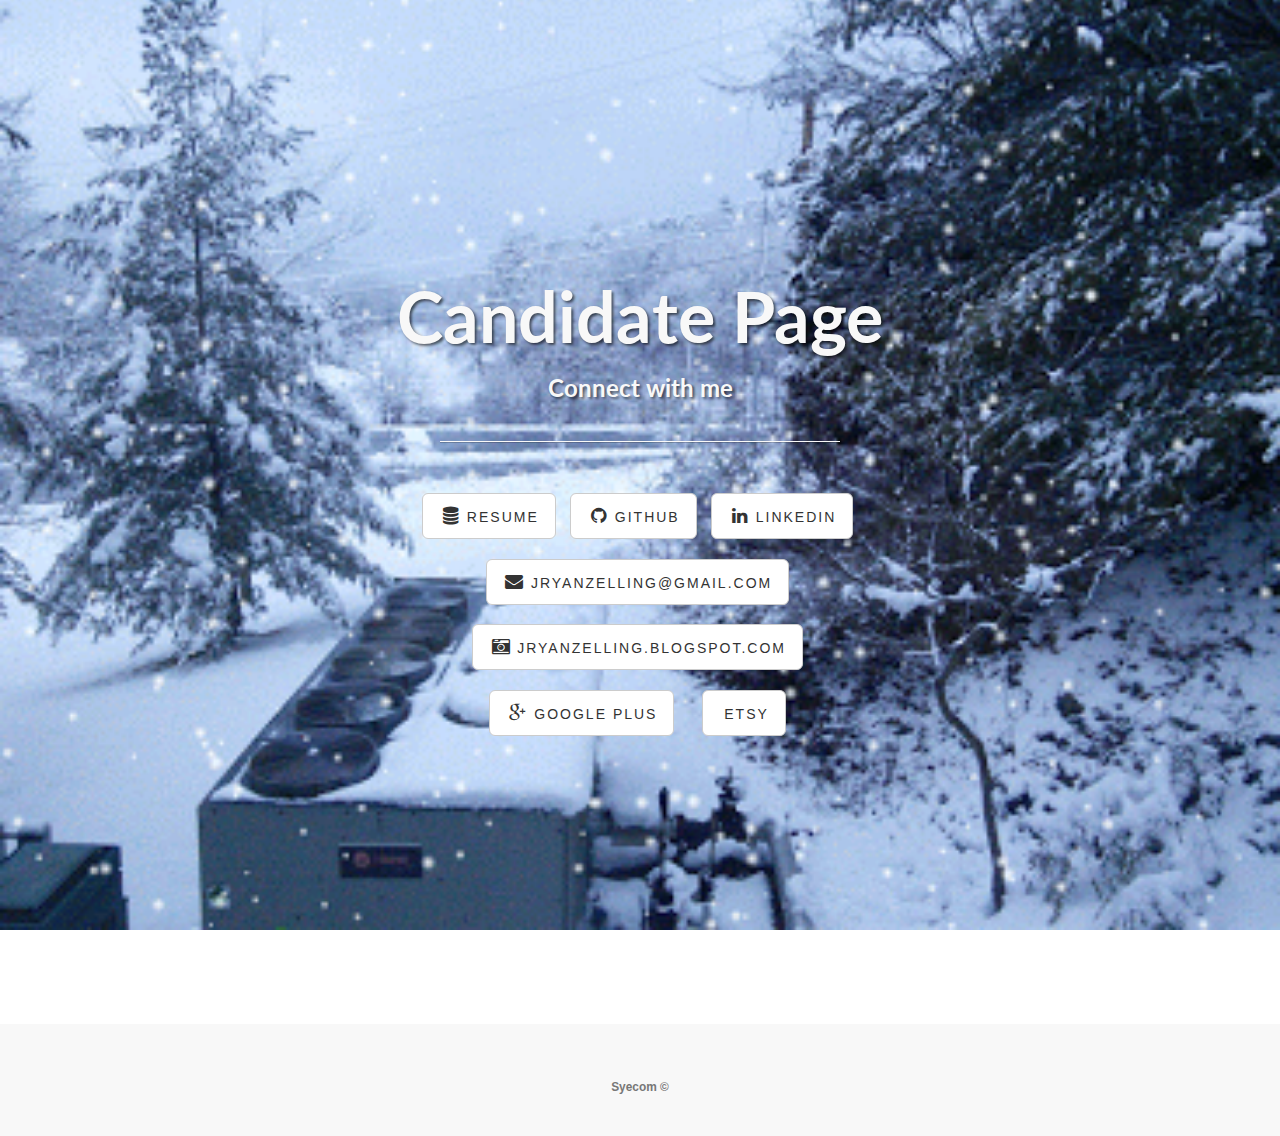
==== index.html @ 04e7e2c8 "Images and Resume" ====
<!DOCTYPE html>
<html lang="en" class="index">

<head>

  <meta charset="utf-8">
  <meta http-equiv="X-UA-Compatible" content="IE=edge">
  <meta name="viewport" content="width=device-width, initial-scale=1">
  <meta name="description" content="">
  <meta name="author" content="">

  <title>jrzelling</title>

  <!-- Bootstrap Core CSS -->
  <link href="css/bootstrap.min.css" rel="stylesheet">
  <!-- Custom CSS -->
  <link href="css/styles.css" rel="stylesheet">
  <!-- Custom Fonts -->
  <link href="font-awesome/css/font-awesome.min.css" rel="stylesheet" type="text/css">
  <link href="https://fonts.googleapis.com/css?family=Lato:300,400,700,300italic,400italic,700italic" rel="stylesheet" type="text/css">

  <!-- Hotjar Tracking Code for syecom.com -->
  <script>
    (function(h,o,t,j,a,r){
        h.hj=h.hj||function(){(h.hj.q=h.hj.q||[]).push(arguments)};
        h._hjSettings={hjid:390251,hjsv:5};
        a=o.getElementsByTagName('head')[0];
        r=o.createElement('script');r.async=1;
        r.src=t+h._hjSettings.hjid+j+h._hjSettings.hjsv;
        a.appendChild(r);
    })(window,document,'//static.hotjar.com/c/hotjar-','.js?sv=');
  </script>
	
</head>

<body>

	<!-- Header -->
    <a name="about"></a>
    <div class="intro-header">
        <div class="container">

            <div class="row">
                <div class="col-lg-12">
                    <div class="intro-message">
                        <h1>Candidate Page</h1>
                        <h3>Connect with me</h3>
                        <hr class="intro-divider">
                        <ul class="list-inline intro-social-buttons">
                            <li>
                                <a href="resume.html" class="btn btn-default btn-lg" target="_blank"><i class="fa fa-database fa-fw"></i> <span class="network-name">Resume</span></a>
                            </li>
                            <li>
                                <a href="https://github.com/jrzelling" class="btn btn-default btn-lg" target="_blank"><i class="fa fa-github fa-fw"></i> <span class="network-name">Github</span></a>
                            </li>
                            <li>
                                <a href="https://www.linkedin.com/in/johnryanzelling" class="btn btn-default btn-lg" target="_blank"><i class="fa fa-linkedin fa-fw"></i> <span class="network-name">Linkedin</span></a>
                            </li>
                        </ul>
                        <ul class="list-inline intro-social-buttons">
                            <li></li>
                            <li>
                                <a href="mailto:jryanzelling@gmail.com?Subject=Request%20for%20meeting" target="_top" class="btn btn-default btn-lg" target="_blank"><i class="fa fa-envelope fa-fw"></i> <span class="network-name">jryanzelling@gmail.com</span></a>
                            </li>
                            <li></li>
                        </ul>
                        <ul class="list-inline intro-social-buttons">
                            <li></li>
                            <li>
                                <a href="http://jryanzelling.blogspot.com/?view=mosaic" class="btn btn-default btn-lg" target="_blank"><i class="fa fa-camera-retro fa-fw"></i> <span class="network-name">jryanzelling.blogspot.com</span></a>
                            </li>
                            <li></li>
                        </ul>
                        <ul class="list-inline intro-social-buttons">
                            <li>
                                <a href="https://plus.google.com/u/0/+johnryanzelling" class="btn btn-default btn-lg" target="_blank"><i class="fa fa-google-plus fa-fw"></i> <span class="network-name">Google Plus</span></a>
                            </li>
                            <li></li>
                            <li>
                                <a href="https://www.etsy.com/shop/ArtesinalNatural?ref=hdr_shop_menu" class="btn btn-default btn-lg" target="_blank"><i class="fa fa-etsy"></i> <span class="network-name">Etsy</span></a>
                            </li>
                        </ul>
                    </div>
                </div>
            </div>

        </div>
        <!-- /.container -->

    </div>
    <!-- /.intro-header -->

	<!-- Footer -->
  <footer>
      <div class="container">
          <div class="row">
              <div class="col-lg-12">
                  <p class="copyright text-muted small">
                  Syecom &copy;
                  </p>
              </div>
          </div>
      </div>
  </footer>
  
  <!-- jQuery -->
  <script src="js/jquery.js"></script>

  <!-- Bootstrap Core JavaScript -->
  <script src="js/bootstrap.min.js"></script>
	
</body>

</html>
---- css/styles.css ----
@import url(http://fonts.googleapis.com/css?family=Advent+Pro:100);

.fa-star,.fa-star-half-o {
    color:#FC6
}

.price{
    color:#2196f3;
    position:relative;
    text-align:right
}

body,
html {
    width: 100%;
    height: 100%;
}

html.index {
  background:  url(../img/background/oakridgesnow.gif) no-repeat center center fixed;
  background-size: cover;
}

img.thumbnails {
    margin-right: 10px;
    margin-top: 10px;
    vertical-align: middle;
}

dd.thumbnails {
    vertical-align: middle;
}

body,
h1,
h2,
h3,
h4,
h5,
h6 {
    font-family: "Lato","Helvetica Neue",Helvetica,Arial,sans-serif;
    font-weight: 700;
}

.topnav {
    font-size: 14px; 
}

.lead {
    font-size: 18px;
    font-weight: 400;
}

.intro-header {
    padding-top: 50px; /* If you're making other pages, make sure there is 50px of padding to make sure the navbar doesn't overlap content! */
    padding-bottom: 50px;
    text-align: center;
    color: #f8f8f8;
    /*background: url(../img/intro-bg.jpg) no-repeat center center;*/
    background-size: cover;
}

.intro-message {
    position: relative;
    padding-top: 20%;
    padding-bottom: 20%;
}

.intro-message > h1 {
    margin: 0;
    text-shadow: 2px 2px 3px rgba(0,0,0,0.6);
    font-size: 5em;
}

.intro-divider {
    width: 400px;
    border-top: 1px solid #f8f8f8;
    border-bottom: 1px solid rgba(0,0,0,0.2);
}

.intro-message > h3 {
    text-shadow: 2px 2px 3px rgba(0,0,0,0.6);
}

@media(max-width:767px) {
    .intro-message {
        padding-bottom: 15%;
    }

    .intro-message > h1 {
        font-size: 3em;
    }

    ul.intro-social-buttons > li {
        display: block;
        margin-bottom: 20px;
        padding: 0;
    }

    ul.intro-social-buttons > li:last-child {
        margin-bottom: 0;
    }

    .intro-divider {
        width: 100%;
    }
}

.network-name {
    text-transform: uppercase;
    font-size: 14px;
    font-weight: 400;
    letter-spacing: 2px;
}

.content-section-a {
    padding: 50px 0;
    background-color: #f8f8f8;
}

.content-section-b {
    padding: 50px 0;
    border-top: 1px solid #e7e7e7;
    border-bottom: 1px solid #e7e7e7;
}

.section-heading {
    margin-bottom: 30px;
}

.section-heading-spacer {
    float: left;
    width: 200px;
    border-top: 3px solid #e7e7e7;
}

.banner {
    padding: 100px 0;
    color: #f8f8f8;
    background: url(../img/banner-bg.jpg) no-repeat center center;
    background-size: cover;
}

.banner h2 {
    margin: 0;
    text-shadow: 2px 2px 3px rgba(0,0,0,0.6);
    font-size: 3em;
}

.banner ul {
    margin-bottom: 0;
}

.banner-social-buttons {
    float: right;
    margin-top: 0;
}

@media(max-width:1199px) {
    ul.banner-social-buttons {
        float: left;
        margin-top: 15px;
    }
}

@media(max-width:767px) {
    .banner h2 {
        margin: 0;
        text-shadow: 2px 2px 3px rgba(0,0,0,0.6);
        font-size: 3em;
    }

    ul.banner-social-buttons > li {
        display: block;
        margin-bottom: 20px;
        padding: 0;
    }

    ul.banner-social-buttons > li:last-child {
        margin-bottom: 0;
    }
}

footer {
    padding: 50px 0;
    background-color: #f8f8f8;
}

p.copyright {
    margin: 15px 0 0;
    display: table;
    text-align: center;
    margin-left: auto;
    margin-right: auto;
}

body {
  background: none;
}

/*! normalize.css v3.0.3 | MIT License | github.com/necolas/normalize.css */
/**
 * 1. Set default font family to sans-serif.
 * 2. Prevent iOS and IE text size adjust after device orientation change,
 *    without disabling user zoom.
 */
html {
  font-family: sans-serif;
  /* 1 */
  -ms-text-size-adjust: 100%;
  /* 2 */
  -webkit-text-size-adjust: 100%;
  /* 2 */
}
/**
 * Remove default margin.
 */
body {
  margin: 0;
}
/* HTML5 display definitions
   ========================================================================== */
/**
 * Correct `block` display not defined for any HTML5 element in IE 8/9.
 * Correct `block` display not defined for `details` or `summary` in IE 10/11
 * and Firefox.
 * Correct `block` display not defined for `main` in IE 11.
 */
article,
aside,
details,
figcaption,
figure,
footer,
header,
hgroup,
main,
menu,
nav,
section,
summary {
  display: block;
}
/**
 * 1. Correct `inline-block` display not defined in IE 8/9.
 * 2. Normalize vertical alignment of `progress` in Chrome, Firefox, and Opera.
 */
audio,
canvas,
progress,
video {
  display: inline-block;
  /* 1 */
  vertical-align: baseline;
  /* 2 */
}
/**
 * Prevent modern browsers from displaying `audio` without controls.
 * Remove excess height in iOS 5 devices.
 */
audio:not([controls]) {
  display: none;
  height: 0;
}
/**
 * Address `[hidden]` styling not present in IE 8/9/10.
 * Hide the `template` element in IE 8/9/10/11, Safari, and Firefox < 22.
 */
[hidden],
template {
  display: none;
}
/* Links
   ========================================================================== */
/**
 * Remove the gray background color from active links in IE 10.
 */
a {
  background-color: transparent;
}
/**
 * Improve readability of focused elements when they are also in an
 * active/hover state.
 */
a:active,
a:hover {
  outline: 0;
}
/* Text-level semantics
   ========================================================================== */
/**
 * Address styling not present in IE 8/9/10/11, Safari, and Chrome.
 */
abbr[title] {
  border-bottom: 1px dotted;
}
/**
 * Address style set to `bolder` in Firefox 4+, Safari, and Chrome.
 */
b,
strong {
  font-weight: bold;
}
/**
 * Address styling not present in Safari and Chrome.
 */
dfn {
  font-style: italic;
}
/**
 * Address variable `h1` font-size and margin within `section` and `article`
 * contexts in Firefox 4+, Safari, and Chrome.
 */
h1 {
  font-size: 2em;
  margin: 0.67em 0;
}
/**
 * Address styling not present in IE 8/9.
 */
mark {
  background: #ff0;
  color: #000;
}
/**
 * Address inconsistent and variable font size in all browsers.
 */
small {
  font-size: 80%;
}
/**
 * Prevent `sub` and `sup` affecting `line-height` in all browsers.
 */
sub,
sup {
  font-size: 75%;
  line-height: 0;
  position: relative;
  vertical-align: baseline;
}
sup {
  top: -0.5em;
}
sub {
  bottom: -0.25em;
}
/* Embedded content
   ========================================================================== */
/**
 * Remove border when inside `a` element in IE 8/9/10.
 */
img {
  border: 0;
  vertical-align: middle;
}
/**
 * Correct overflow not hidden in IE 9/10/11.
 */
svg:not(:root) {
  overflow: hidden;
}
/* Grouping content
   ========================================================================== */
/**
 * Address margin not present in IE 8/9 and Safari.
 */
figure {
  margin: 1em 40px;
}
/**
 * Address differences between Firefox and other browsers.
 */
hr {
  box-sizing: content-box;
  height: 0;
}
/**
 * Contain overflow in all browsers.
 */
pre {
  overflow: auto;
}
/**
 * Address odd `em`-unit font size rendering in all browsers.
 */
code,
kbd,
pre,
samp {
  font-family: monospace, monospace;
  font-size: 1em;
}
/* Forms
   ========================================================================== */
/**
 * Known limitation: by default, Chrome and Safari on OS X allow very limited
 * styling of `select`, unless a `border` property is set.
 */
/**
 * 1. Correct color not being inherited.
 *    Known issue: affects color of disabled elements.
 * 2. Correct font properties not being inherited.
 * 3. Address margins set differently in Firefox 4+, Safari, and Chrome.
 */
button,
input,
optgroup,
select,
textarea {
  color: inherit;
  /* 1 */
  font: inherit;
  /* 2 */
  margin: 0;
  /* 3 */
}
/**
 * Address `overflow` set to `hidden` in IE 8/9/10/11.
 */
button {
  overflow: visible;
}
/**
 * Address inconsistent `text-transform` inheritance for `button` and `select`.
 * All other form control elements do not inherit `text-transform` values.
 * Correct `button` style inheritance in Firefox, IE 8/9/10/11, and Opera.
 * Correct `select` style inheritance in Firefox.
 */
button,
select {
  text-transform: none;
}
/**
 * 1. Avoid the WebKit bug in Android 4.0.* where (2) destroys native `audio`
 *    and `video` controls.
 * 2. Correct inability to style clickable `input` types in iOS.
 * 3. Improve usability and consistency of cursor style between image-type
 *    `input` and others.
 */
button,
html input[type="button"],
input[type="reset"],
input[type="submit"] {
  -webkit-appearance: button;
  /* 2 */
  cursor: pointer;
  /* 3 */
}
/**
 * Re-set default cursor for disabled elements.
 */
button[disabled],
html input[disabled] {
  cursor: default;
}
/**
 * Remove inner padding and border in Firefox 4+.
 */
button::-moz-focus-inner,
input::-moz-focus-inner {
  border: 0;
  padding: 0;
}
/**
 * Address Firefox 4+ setting `line-height` on `input` using `!important` in
 * the UA stylesheet.
 */
input {
  line-height: normal;
}
/**
 * It's recommended that you don't attempt to style these elements.
 * Firefox's implementation doesn't respect box-sizing, padding, or width.
 *
 * 1. Address box sizing set to `content-box` in IE 8/9/10.
 * 2. Remove excess padding in IE 8/9/10.
 */
input[type="checkbox"],
input[type="radio"] {
  box-sizing: border-box;
  /* 1 */
  padding: 0;
  /* 2 */
}
/**
 * Fix the cursor style for Chrome's increment/decrement buttons. For certain
 * `font-size` values of the `input`, it causes the cursor style of the
 * decrement button to change from `default` to `text`.
 */
input[type="number"]::-webkit-inner-spin-button,
input[type="number"]::-webkit-outer-spin-button {
  height: auto;
}
/**
 * 1. Address `appearance` set to `searchfield` in Safari and Chrome.
 * 2. Address `box-sizing` set to `border-box` in Safari and Chrome.
 */
input[type="search"] {
  -webkit-appearance: textfield;
  /* 1 */
  box-sizing: content-box;
  /* 2 */
}
/**
 * Remove inner padding and search cancel button in Safari and Chrome on OS X.
 * Safari (but not Chrome) clips the cancel button when the search input has
 * padding (and `textfield` appearance).
 */
input[type="search"]::-webkit-search-cancel-button,
input[type="search"]::-webkit-search-decoration {
  -webkit-appearance: none;
}
/**
 * Define consistent border, margin, and padding.
 */
fieldset {
  border: 1px solid #c0c0c0;
  margin: 0 2px;
  padding: 0.35em 0.625em 0.75em;
}
/**
 * 1. Correct `color` not being inherited in IE 8/9/10/11.
 * 2. Remove padding so people aren't caught out if they zero out fieldsets.
 */
legend {
  border: 0;
  /* 1 */
  padding: 0;
  /* 2 */
}
/**
 * Remove default vertical scrollbar in IE 8/9/10/11.
 */
textarea {
  overflow: auto;
}
/**
 * Don't inherit the `font-weight` (applied by a rule above).
 * NOTE: the default cannot safely be changed in Chrome and Safari on OS X.
 */
optgroup {
  font-weight: bold;
}
/* Tables
   ========================================================================== */
/**
 * Remove most spacing between table cells.
 */
table {
  border-collapse: collapse;
  border-spacing: 0;
}
td,
th {
  padding: 0;
}
* {
  box-sizing: border-box;
}
html {
  font-size: 100%;
  -webkit-font-smoothing: antialiased;
}
@media only screen and (max-width: 768px) {
  html {
    font-size: 80%;
  }
}
body {
  color: #333538;
  font-family: "proxima-nova", sans-serif;
}
body.sidebar-padded {
  padding-left: 240px;
}
@media only screen and (max-width: 768px) {
  body.sidebar-padded {
    padding-left: 220px;
  }
}
@media only screen and (max-width: 500px) {
  body.sidebar-padded {
    padding-left: 0;
  }
}
.homepage {
  position: relative;
  padding-top: 120px;
}
.background-chart {
  top: 0;
  left: 0;
  position: absolute;
  width: 100%;
  height: 380px;
  background-color: #E7E9ED;
  overflow: hidden;
}
.background-chart canvas {
  display: block;
  margin-top: 5px;
}
.content-overlay {
  position: relative;
  max-width: 800px;
  margin: 0 auto;
  box-shadow: 0 1px 2px rgba(0, 0, 0, 0.2);
  padding: 30px 60px;
  background-color: #FFFFFF;
}
@media only screen and (max-width: 768px) {
  .content-overlay {
    padding-left: 20px;
    padding-right: 20px;
  }
}
.documentation-header,
.documentation-body {
  max-width: 1200px;
  margin: 20px auto;
  padding: 30px 60px;
}
@media only screen and (max-width: 768px) {
  .documentation-header,
  .documentation-body {
    padding-left: 40px;
    padding-right: 40px;
  }
}
@media only screen and (max-width: 500px) {
  .documentation-header,
  .documentation-body {
    padding-left: 20px;
    padding-right: 20px;
  }
}
.documentation-header {
  padding-bottom: 0;
}
@media only screen and (max-width: 500px) {
  .documentation-header {
    text-align: center;
  }
}
.documentation-header .chart-logo,
.documentation-header .documentation-title-wrapper {
  float: left;
}
@media only screen and (max-width: 500px) {
  .documentation-header .chart-logo,
  .documentation-header .documentation-title-wrapper {
    float: none;
  }
}
.documentation-header .documentation-title-wrapper {
  margin: 1em 0;
  padding: 1em;
}
@media only screen and (max-width: 500px) {
  .documentation-header .documentation-title-wrapper {
    margin: 0;
  }
}
.documentation-header:before,
.documentation-header:after {
  content: " ";
  display: table;
}
.documentation-header:after {
  clear: both;
}
.documentation-body {
  padding-top: 0;
}
.documentation-body h1,
.documentation-body h2,
.documentation-body h3,
.documentation-body h4,
.documentation-body h5,
.documentation-body h6 {
  position: relative;
  font-family: "proxima-nova-soft", sans-serif;
}
.documentation-body h2 {
  margin-top: 2.5rem;
  clear: both;
}
.documentation-body h3 {
  margin-top: 2rem;
  clear: both;
}
.documentation-body .half {
  width: 50%;
  float: left;
  padding-bottom: 20px;
}
@media only screen and (max-width: 768px) {
  .documentation-body .half {
    width: auto;
    float: none;
  }
}
.documentation-body .half:nth-child(2):after {
  clear: both;
  content: '';
  display: table;
}
.sidebar {
  width: 240px;
  padding: 0.2rem 0;
  position: fixed;
  top: 0;
  left: 0;
  max-height: 100%;
  overflow-y: auto;
  -webkit-overflow-scrolling: touch;
  border-right: 1px solid #E7E9ED;
}
@media only screen and (max-width: 768px) {
  .sidebar {
    width: 220px;
  }
}
@media only screen and (max-width: 500px) {
  .sidebar {
    display: none;
  }
}
.sidebar .sidebar-section {
  padding: 0.4rem 0;
}
.sidebar .section-link {
  margin: 0;
  display: block;
  padding: 0.4rem 0.8rem;
  font-weight: bold;
}
.sidebar ul {
  padding: 0;
  margin: 0;
}
.sidebar ul li {
  list-style: none;
  display: block;
  margin: 0;
  padding: 0.4rem 0.8rem 0.4rem 1.2rem;
  font-size: 0.9rem;
}
.sidebar a {
  transition: color 120ms ease-out, border-color 120ms ease-out;
  color: #4b4e53;
  border-bottom-color: transparent;
}
.sidebar a:hover {
  border-bottom-color: #36A2EB;
  color: #36A2EB;
}
.hero-container {
  text-align: center;
}
.hero-title {
  font-family: "proxima-nova-soft", sans-serif;
  font-size: 3.75rem;
  font-weight: 600;
  margin: 0;
}
.hero-subtitle {
  font-family: "proxima-nova-soft", sans-serif;
  font-weight: 400;
  font-size: 1.25rem;
}
.subtitle {
  font-family: "proxima-nova-soft", sans-serif;
  font-weight: 600;
  font-size: 1.25rem;
}
.subtitle__small {
  font-size: 1rem;
}
.description {
  font-weight: 300;
  line-height: 1.5;
}
.description__small {
  font-size: 0.875rem;
}
.footer-note {
  font-family: "proxima-nova-soft", sans-serif;
  font-weight: 600;
}
a {
  color: #36A2EB;
  text-decoration: none;
  border-bottom: 1px solid #36A2EB;
}
.fragment-link {
  color: #333538;
  border-bottom: 0;
}
.fragment-link:before {
  content: '#';
  color: rgba(51, 53, 56, 0.1);
  transition: color 100ms ease-out;
  position: absolute;
  left: -1.25rem;
}
.fragment-link:hover:before {
  color: #333538;
}
.button {
  border: 0;
  text-align: center;
  display: inline-block;
  padding: 16px;
  margin: 0 8px;
  color: #FFFFFF;
  background-color: #E7E9ED;
  border-radius: 8px;
  font-family: "proxima-nova-soft", sans-serif;
  font-weight: 600;
  text-decoration: none;
  transition: box-shadow 200ms ease-out;
}
.button:hover {
  box-shadow: 0 1px 5px rgba(0, 0, 0, 0.4);
}
.button:active {
  box-shadow: 0 1px 3px rgba(0, 0, 0, 0.2) inset;
}
.button__red {
  background-color: #FF6384;
}
.button__blue {
  background-color: #36A2EB;
}
.pill {
  background-color: #4BC0C0;
  padding: 8px;
  font-size: 0.875rem;
  vertical-align: middle;
  display: inline-block;
  color: #FFFFFF;
  border-radius: 8px;
}
.pill__new {
  margin-right: 8px;
}
hr {
  display: block;
  max-width: 50%;
  margin: 40px auto;
  background-color: transparent;
  border: 0;
  border-bottom: 1px solid #E7E9ED;
}
.table-wrapper {
  margin: 40px 0;
  width: 100%;
  overflow-x: auto;
  -webkit-overflow-scrolling: touch;
  border: 1px solid #E7E9ED;
}
table {
  min-width: 100%;
  border-collapse: collapse;
}
table td,
table th {
  text-align: left;
  padding: 12px;
  border-bottom: 1px solid #E7E9ED;
  border-right: 1px solid rgba(231, 233, 237, 0.5);
}
table td:last-child,
table th:last-child {
  border-right: 0;
}
table th {
  background-color: rgba(231, 233, 237, 0.4);
}
table tr:nth-child(2n) td {
  background-color: rgba(231, 233, 237, 0.2);
}
table tr:last-child td,
table tr:last-child th {
  border-bottom: 0;
}
pre {
  margin: 2rem 0;
  max-width: 100%;
  overflow-x: auto;
  background-color: rgba(231, 233, 237, 0.4);
  padding: 12px 20px;
  border-radius: 8px;
}
ul li {
  margin-top: 0.6rem;
}
.chart-logo {
  margin: 1em 0;
}
.hero-button-wrapper {
  padding: 20px 0;
}
.hero-button-wrapper .button {
  width: 180px;
}
@media only screen and (max-width: 500px) {
  .hero-button-wrapper .button {
    width: 120px;
  }
}
.feature-text,
.feature-chart {
  float: left;
  width: 50%;
}
.feature-text__pull-right,
.feature-chart__pull-right {
  float: right;
}
@media only screen and (max-width: 768px) {
  .feature-text,
  .feature-chart {
    width: 100%;
    float: none;
    max-width: 600px;
    margin-left: auto;
    margin-right: auto;
  }
}
.feature-text {
  padding-top: 30px;
}
.feature-chart__left {
  padding-right: 20px;
}
.feature-chart__right {
  padding-left: 20px;
}
@media only screen and (max-width: 768px) {
  .feature-chart {
    padding: 0;
  }
}
@media only screen and (max-width: 768px) {
  .feature-chart canvas {
    max-width: 300px;
    margin: 0 auto;
    display: block;
  }
}
.feature-small-container {
  margin: 0 -10px;
}
.feature-small-container:before,
.feature-small-container:after {
  content: " ";
  display: table;
}
.feature-small-container:after {
  clear: both;
}
.feature-small {
  float: left;
  padding: 10px;
  width: 25%;
  text-align: center;
}
@media only screen and (max-width: 768px) {
  .feature-small {
    width: 50%;
  }
}
@media only screen and (max-width: 768px) {
  .feature-small:nth-child(3) {
    clear: left;
  }
}
.feature:before,
.feature:after {
  content: " ";
  display: table;
}
.feature:after {
  clear: both;
}
.link-container {
  padding: 5px 0 20px 0;
  text-align: center;
}
footer {
  padding: 40px 0;
  text-align: center;
}
::-moz-selection {
  color: #FFFFFF;
  background-color: #FF6384;
}
::selection {
  color: #FFFFFF;
  background-color: #FF6384;
}
@-webkit-keyframes fade-in {
  from {
    opacity: 0;
  }
  to {
    opacity: 1;
  }
}
@keyframes fade-in {
  from {
    opacity: 0;
  }
  to {
    opacity: 1;
  }
}
@-webkit-keyframes fade-in-up {
  from {
    opacity: 0;
    -webkit-transform: translateY(100px) rotate3d(0, 0, 1, 8deg);
    transform: translateY(100px) rotate3d(0, 0, 1, 8deg);
  }
  to {
    opacity: 1;
    -webkit-transform: none;
    transform: none;
  }
}
@keyframes fade-in-up {
  from {
    opacity: 0;
    -webkit-transform: translateY(100px) rotate3d(0, 0, 1, 8deg);
    transform: translateY(100px) rotate3d(0, 0, 1, 8deg);
  }
  to {
    opacity: 1;
    -webkit-transform: none;
    transform: none;
  }
}
.fade-in,
.fade-in-up {
  -webkit-animation-fill-mode: forwards;
  animation-fill-mode: forwards;
  -webkit-animation-duration: 1000ms;
  animation-duration: 1000ms;
  -webkit-animation-timing-function: ease-in-out;
  animation-timing-function: ease-in-out;
}
.cssanimations .fade-in,
.cssanimations .fade-in-up {
  opacity: 0;
}
.fade-in {
  -webkit-animation-name: fade-in;
  animation-name: fade-in;
}
.fade-in-up {
  -webkit-animation-name: fade-in-up;
  animation-name: fade-in-up;
  -webkit-transform-origin: right middle;
  transform-origin: right middle;
}
.animation-delay__1 {
  -webkit-animation-delay: 100ms;
  animation-delay: 100ms;
}
.animation-delay__2 {
  -webkit-animation-delay: 200ms;
  animation-delay: 200ms;
}
.animation-delay__3 {
  -webkit-animation-delay: 300ms;
  animation-delay: 300ms;
}
.animation-delay__4 {
  -webkit-animation-delay: 400ms;
  animation-delay: 400ms;
}
.animation-delay__5 {
  -webkit-animation-delay: 500ms;
  animation-delay: 500ms;
}
.animation-delay__6 {
  -webkit-animation-delay: 600ms;
  animation-delay: 600ms;
}
.animation-delay__7 {
  -webkit-animation-delay: 700ms;
  animation-delay: 700ms;
}
.animation-delay__8 {
  -webkit-animation-delay: 800ms;
  animation-delay: 800ms;
}
.animation-delay__9 {
  -webkit-animation-delay: 900ms;
  animation-delay: 900ms;
}
.animation-delay__10 {
  -webkit-animation-delay: 1000ms;
  animation-delay: 1000ms;
}
/* Comment */
.hljs-comment,
.hljs-quote {
  color: #adb4c1;
}
/* Red */
.hljs-variable,
.hljs-template-variable,
.hljs-tag,
.hljs-name,
.hljs-selector-id,
.hljs-selector-class,
.hljs-regexp,
.hljs-deletion {
  color: #FF6384;
}
/* Orange */
.hljs-number,
.hljs-built_in,
.hljs-builtin-name,
.hljs-literal,
.hljs-type,
.hljs-params,
.hljs-meta,
.hljs-link {
  color: #ff8e72;
}
/* Yellow */
.hljs-attribute {
  color: #bc8500;
}
/* Green */
.hljs-string,
.hljs-symbol,
.hljs-bullet,
.hljs-addition {
  color: #45b7cd;
}
/* Blue */
.hljs-title,
.hljs-section {
  color: #36A2EB;
}
/* Purple */
.hljs-keyword,
.hljs-selector-tag {
  color: #af7cad;
}
.hljs {
  display: block;
  overflow-x: auto;
  background: black;
  color: #eaeaea;
  padding: 0.5em;
}
.hljs-emphasis {
  font-style: italic;
}
.hljs-strong {
  font-weight: bold;
}
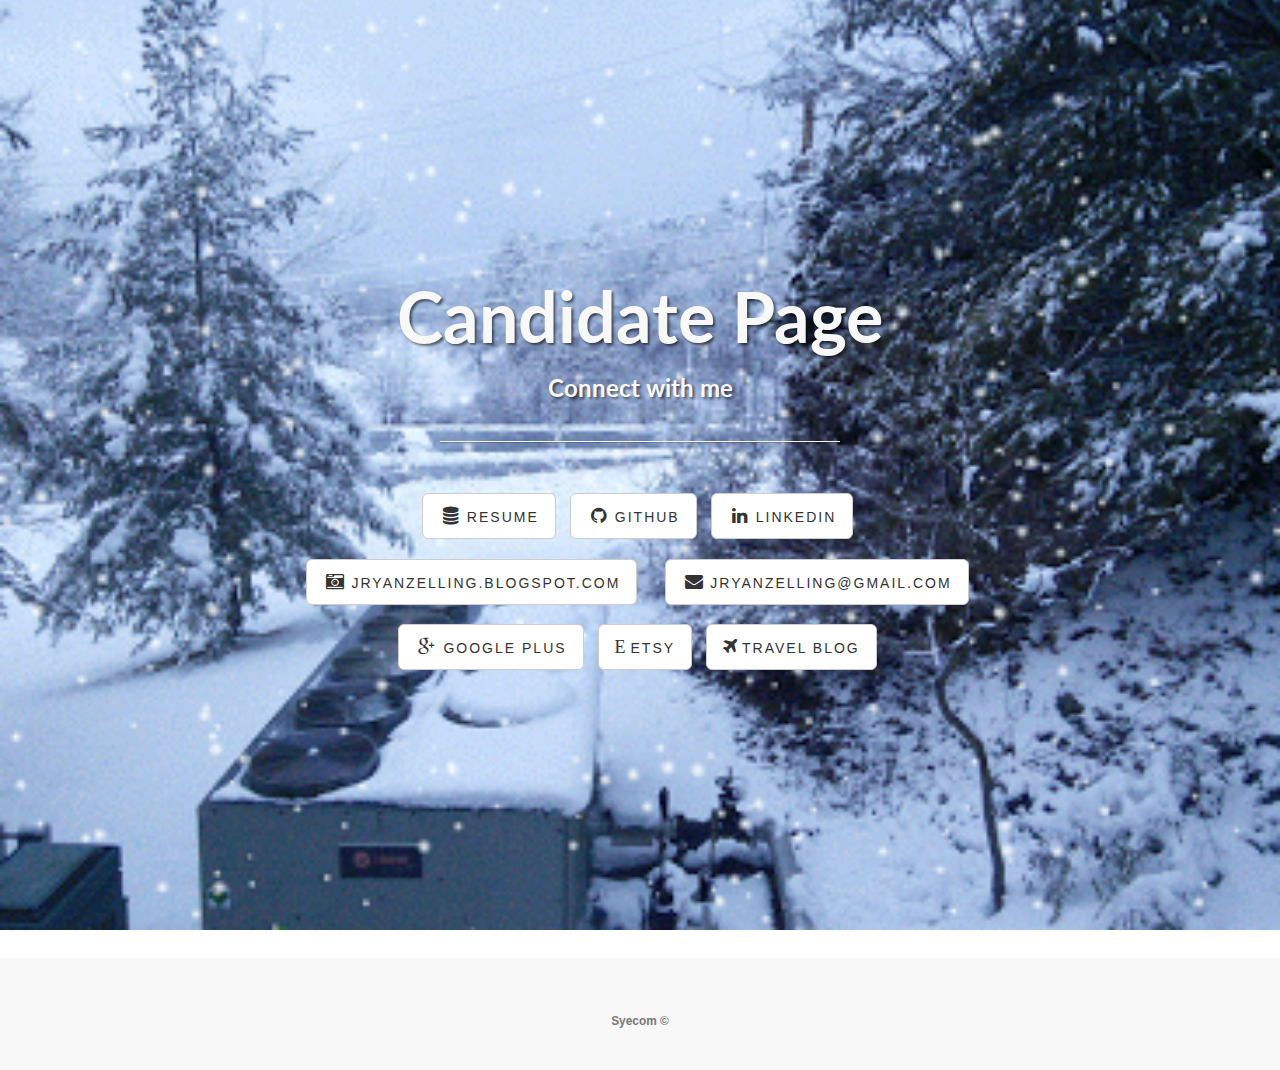
==== commit c38767c0: "Images and Resume" ====
--- a/index.html
+++ b/index.html
@@ -58,26 +58,22 @@
                             </li>
                         </ul>
                         <ul class="list-inline intro-social-buttons">
-                            <li></li>
-                            <li>
-                                <a href="mailto:jryanzelling@gmail.com?Subject=Request%20for%20meeting" target="_top" class="btn btn-default btn-lg" target="_blank"><i class="fa fa-envelope fa-fw"></i> <span class="network-name">jryanzelling@gmail.com</span></a>
-                            </li>
-                            <li></li>
-                        </ul>
-                        <ul class="list-inline intro-social-buttons">
-                            <li></li>
                             <li>
                                 <a href="http://jryanzelling.blogspot.com/?view=mosaic" class="btn btn-default btn-lg" target="_blank"><i class="fa fa-camera-retro fa-fw"></i> <span class="network-name">jryanzelling.blogspot.com</span></a>
                             </li>
-                            <li></li>
+                            <li>
+                            </li>
+                            <li><a href="mailto:jryanzelling@gmail.com?Subject=Request%20for%20meeting" target="_top" class="btn btn-default btn-lg"><i class="fa fa-envelope fa-fw"></i> <span class="network-name">jryanzelling@gmail.com</span></a></li>
                         </ul>
                         <ul class="list-inline intro-social-buttons">
                             <li>
                                 <a href="https://plus.google.com/u/0/+johnryanzelling" class="btn btn-default btn-lg" target="_blank"><i class="fa fa-google-plus fa-fw"></i> <span class="network-name">Google Plus</span></a>
                             </li>
-                            <li></li>
                             <li>
                                 <a href="https://www.etsy.com/shop/ArtesinalNatural?ref=hdr_shop_menu" class="btn btn-default btn-lg" target="_blank"><i class="fa fa-etsy"></i> <span class="network-name">Etsy</span></a>
+                            </li>
+                            <li>
+                                <a href="http://backpackhealing.blogspot.com/" class="btn btn-default btn-lg" target="_blank"><i class="fa fa-plane"></i> <span class="network-name">Travel Blog</span></a>
                             </li>
                         </ul>
                     </div>
--- a/css/styles.css
+++ b/css/styles.css
@@ -1,4 +1,9 @@
 @import url(http://fonts.googleapis.com/css?family=Advent+Pro:100);
+
+.fa-etsy:before {
+    content: "\0045 ";
+    font-family: georgia, serif;
+}
 
 .fa-star,.fa-star-half-o {
     color:#FC6
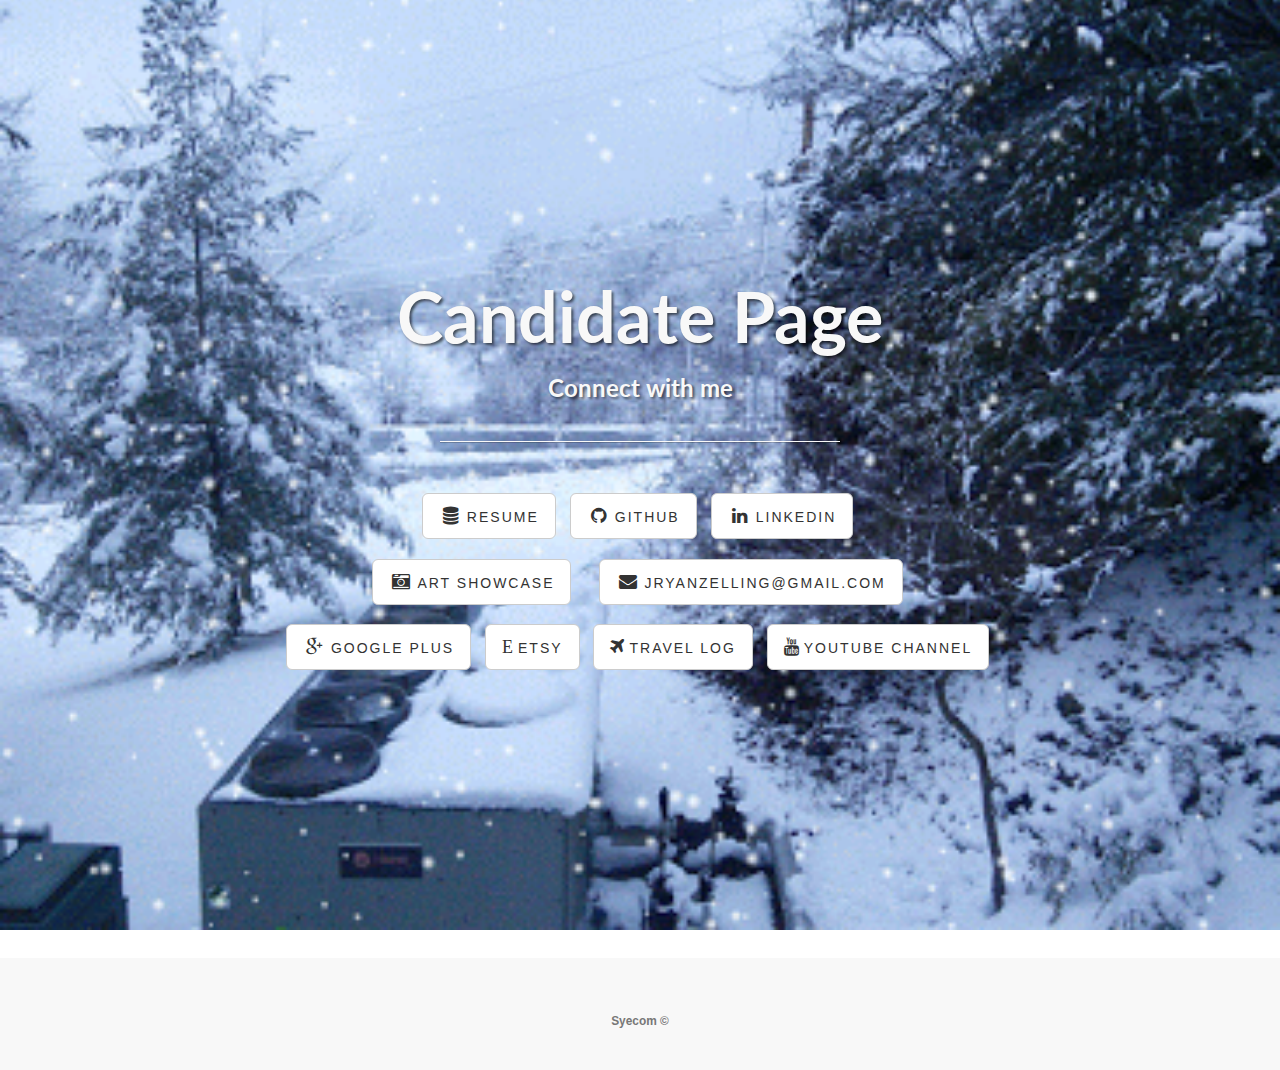
==== commit 5d75abb7: "Images and Resume" ====
--- a/index.html
+++ b/index.html
@@ -59,7 +59,7 @@
                         </ul>
                         <ul class="list-inline intro-social-buttons">
                             <li>
-                                <a href="http://jryanzelling.blogspot.com/?view=mosaic" class="btn btn-default btn-lg" target="_blank"><i class="fa fa-camera-retro fa-fw"></i> <span class="network-name">jryanzelling.blogspot.com</span></a>
+                                <a href="http://jryanzelling.blogspot.com/?view=mosaic" class="btn btn-default btn-lg" target="_blank"><i class="fa fa-camera-retro fa-fw"></i> <span class="network-name">Art Showcase</span></a>
                             </li>
                             <li>
                             </li>
@@ -73,7 +73,10 @@
                                 <a href="https://www.etsy.com/shop/ArtesinalNatural?ref=hdr_shop_menu" class="btn btn-default btn-lg" target="_blank"><i class="fa fa-etsy"></i> <span class="network-name">Etsy</span></a>
                             </li>
                             <li>
-                                <a href="http://backpackhealing.blogspot.com/" class="btn btn-default btn-lg" target="_blank"><i class="fa fa-plane"></i> <span class="network-name">Travel Blog</span></a>
+                                <a href="http://backpackhealing.blogspot.com/" class="btn btn-default btn-lg" target="_blank"><i class="fa fa-plane"></i> <span class="network-name">Travel Log</span></a>
+                            </li>
+                            <li>
+                                <a href="https://www.youtube.com/user/jrzelling" class="btn btn-default btn-lg" target="_blank"><i class="fa fa-youtube"></i> <span class="network-name">Youtube Channel</span></a>
                             </li>
                         </ul>
                     </div>
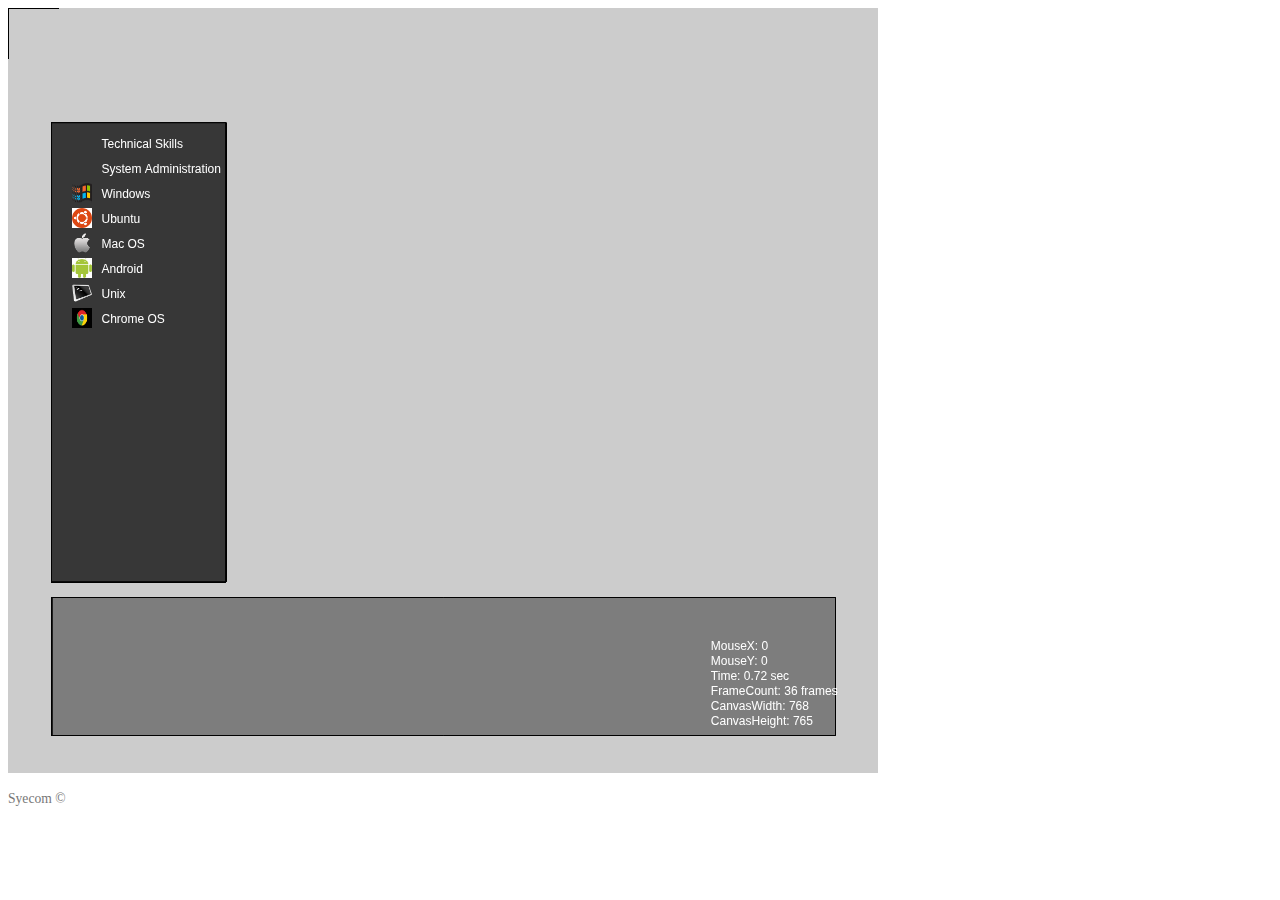
==== commit 2e361fef: "hacked" ====
--- a/index.html
+++ b/index.html
@@ -1,113 +1,154 @@
 <!DOCTYPE html>
 <html lang="en" class="index">
+<title>syecom</title>
 
-<head>
+<!-- Hotjar Tracking Code for syecom.com -->
+<script>
+(function(h,o,t,j,a,r){
+h.hj=h.hj||function(){(h.hj.q=h.hj.q||[]).push(arguments)};
+h._hjSettings={hjid:390251,hjsv:5};
+a=o.getElementsByTagName('head')[0];
+r=o.createElement('script');r.async=1;
+r.src=t+h._hjSettings.hjid+j+h._hjSettings.hjsv;
+a.appendChild(r);
+})(window,document,'//static.hotjar.com/c/hotjar-','.js?sv=');
+</script>
 
-  <meta charset="utf-8">
-  <meta http-equiv="X-UA-Compatible" content="IE=edge">
-  <meta name="viewport" content="width=device-width, initial-scale=1">
-  <meta name="description" content="">
-  <meta name="author" content="">
+<style>
+.text-muted { color: #777; }
+.small { font-size: 85%; }
+</style>
 
-  <title>jrzelling</title>
+<script type="text/processing" data-processing-target="processing-canvas">
 
-  <!-- Bootstrap Core CSS -->
-  <link href="css/bootstrap.min.css" rel="stylesheet">
-  <!-- Custom CSS -->
-  <link href="css/styles.css" rel="stylesheet">
-  <!-- Custom Fonts -->
-  <link href="font-awesome/css/font-awesome.min.css" rel="stylesheet" type="text/css">
-  <link href="https://fonts.googleapis.com/css?family=Lato:300,400,700,300italic,400italic,700italic" rel="stylesheet" type="text/css">
+PImage a;
+PImage b;
+PImage c;
+PImage d;
+PImage e;
+PImage f;
 
-  <!-- Hotjar Tracking Code for syecom.com -->
-  <script>
-    (function(h,o,t,j,a,r){
-        h.hj=h.hj||function(){(h.hj.q=h.hj.q||[]).push(arguments)};
-        h._hjSettings={hjid:390251,hjsv:5};
-        a=o.getElementsByTagName('head')[0];
-        r=o.createElement('script');r.async=1;
-        r.src=t+h._hjSettings.hjid+j+h._hjSettings.hjsv;
-        a.appendChild(r);
-    })(window,document,'//static.hotjar.com/c/hotjar-','.js?sv=');
-  </script>
-	
-</head>
+void setup() {
+/* @pjs preload="Windows_logo-sm.png, Ubuntu_logo-sm.png, Mac_logo-sm.png, Android_logo-sm.png, Unix_logo-sm.png, Chrome_logo-sm.png"; */
 
-<body>
+//scale canvas to percentage of screen size
+sclx = 0.68;
+scly = 0.85;
+size(screen.width*sclx, screen.height*scly);
+imageMode(CORNER);
+rectMode(CORNER);
+noCursor();
 
-	<!-- Header -->
-    <a name="about"></a>
-    <div class="intro-header">
-        <div class="container">
+a = loadImage("Windows_logo-sm.png");
+b = loadImage("Ubuntu_logo-sm.png");
+c = loadImage("Mac_logo-sm.png");
+d = loadImage("Android_logo-sm.png");
+e = loadImage("Unix_logo-sm.png");
+f = loadImage("Chrome_logo-sm.png");
 
-            <div class="row">
-                <div class="col-lg-12">
-                    <div class="intro-message">
-                        <h1>Candidate Page</h1>
-                        <h3>Connect with me</h3>
-                        <hr class="intro-divider">
-                        <ul class="list-inline intro-social-buttons">
-                            <li>
-                                <a href="resume.html" class="btn btn-default btn-lg" target="_blank"><i class="fa fa-database fa-fw"></i> <span class="network-name">Resume</span></a>
-                            </li>
-                            <li>
-                                <a href="https://github.com/jrzelling" class="btn btn-default btn-lg" target="_blank"><i class="fa fa-github fa-fw"></i> <span class="network-name">Github</span></a>
-                            </li>
-                            <li>
-                                <a href="https://www.linkedin.com/in/johnryanzelling" class="btn btn-default btn-lg" target="_blank"><i class="fa fa-linkedin fa-fw"></i> <span class="network-name">Linkedin</span></a>
-                            </li>
-                        </ul>
-                        <ul class="list-inline intro-social-buttons">
-                            <li>
-                                <a href="http://jryanzelling.blogspot.com/?view=mosaic" class="btn btn-default btn-lg" target="_blank"><i class="fa fa-camera-retro fa-fw"></i> <span class="network-name">Art Showcase</span></a>
-                            </li>
-                            <li>
-                            </li>
-                            <li><a href="mailto:jryanzelling@gmail.com?Subject=Request%20for%20meeting" target="_top" class="btn btn-default btn-lg"><i class="fa fa-envelope fa-fw"></i> <span class="network-name">jryanzelling@gmail.com</span></a></li>
-                        </ul>
-                        <ul class="list-inline intro-social-buttons">
-                            <li>
-                                <a href="https://plus.google.com/u/0/+johnryanzelling" class="btn btn-default btn-lg" target="_blank"><i class="fa fa-google-plus fa-fw"></i> <span class="network-name">Google Plus</span></a>
-                            </li>
-                            <li>
-                                <a href="https://www.etsy.com/shop/ArtesinalNatural?ref=hdr_shop_menu" class="btn btn-default btn-lg" target="_blank"><i class="fa fa-etsy"></i> <span class="network-name">Etsy</span></a>
-                            </li>
-                            <li>
-                                <a href="http://backpackhealing.blogspot.com/" class="btn btn-default btn-lg" target="_blank"><i class="fa fa-plane"></i> <span class="network-name">Travel Log</span></a>
-                            </li>
-                            <li>
-                                <a href="https://www.youtube.com/user/jrzelling" class="btn btn-default btn-lg" target="_blank"><i class="fa fa-youtube"></i> <span class="network-name">Youtube Channel</span></a>
-                            </li>
-                        </ul>
-                    </div>
-                </div>
-            </div>
+}
 
-        </div>
-        <!-- /.container -->
+void draw() {
 
-    </div>
-    <!-- /.intro-header -->
+frameRate(60);
+float m = millis();
+lrx = screen.width*sclx;
+lry = screen.height*scly;
 
-	<!-- Footer -->
-  <footer>
-      <div class="container">
-          <div class="row">
-              <div class="col-lg-12">
-                  <p class="copyright text-muted small">
-                  Syecom &copy;
-                  </p>
-              </div>
-          </div>
-      </div>
-  </footer>
-  
-  <!-- jQuery -->
-  <script src="js/jquery.js"></script>
+//background(100);
+stroke(0);
 
-  <!-- Bootstrap Core JavaScript -->
-  <script src="js/bootstrap.min.js"></script>
-	
-</body>
+//left box
+ULx = 0.05*lrx;
+ULy = 0.15*lry;
+LRx = ULx + 0.20*lrx;
+LRy = ULy + 0.60*lry;
+fill(55);
+beginShape();
+vertex(ULx, ULy);
+vertex(LRx, ULy);
+vertex(LRx, LRy);
+vertex(ULx, LRy);
+vertex(ULx, ULy);
+endShape();
 
-</html>
+//tech skills
+fill(255);
+
+TULx = ULx + 50;
+TULy = ULy + 25;
+
+text("Technical Skills", TULx, TULy);
+text("System Administration", TULx, TULy + 25);
+
+text("Windows", TULx, TULy + 50);
+image(a, TULx - 30, TULy + 35, 20, 20);
+
+text("Ubuntu", TULx, TULy + 75);
+image(b, TULx - 30, TULy + 60, 20, 20);
+
+text("Mac OS", TULx, TULy + 100);
+image(c, TULx - 30, TULy + 85, 20, 20);
+
+text("Android", TULx, TULy + 125);
+image(d, TULx - 30, TULy + 110, 20, 20);
+
+text("Unix", TULx, TULy + 150);
+image(e, TULx - 30, TULy + 135, 20, 20);
+
+text("Chrome OS", TULx, TULy + 175);
+image(f, TULx - 30, TULy + 160, 20, 20);
+
+
+//footer
+lrxf = 0+0.05*lrx+0.90*lrx;
+lryf = 0+0.77*lry+0.18*lry;
+fill(125);
+rect(0+0.05*lrx, 0+0.77*lry, 0.90*lrx, 0.18*lry);
+fill(255);
+text("MouseX: "+mouseX, lrxf-0.15*lrxf, lryf-85);
+text("MouseY: "+mouseY, lrxf-0.15*lrxf, lryf-70);
+text("Time: "+m/1000+" sec", lrxf-0.15*lrxf, lryf-55);
+text("FrameCount: "+frameCount+" frames", lrxf-0.15*lrxf, lryf-40);
+text("CanvasWidth: "+screen.width*.6, lrxf-0.15*lrxf, lryf-25);
+text("CanvasHeight: "+screen.height*.85, lrxf-0.15*lrxf, lryf-10);
+
+//cursor
+strokeWeight(1);
+line(mouseX-50, mouseY, mouseX+50, mouseY);
+line(mouseX, mouseY-50, mouseX, mouseY+50);
+
+}
+
+</script>
+
+<!--
+<script>
+document.write('<div class="container">');
+document.write('<h1>Technical Skills</h1>');
+document.write('<dl class="lead">');
+
+document.write('<dd class="chip teal lighten-1">System Administration</dd>');
+document.write('<dd class="chip"><img src="img/Windows_logo-sm.png">Windows</dd>');
+document.write('<dd class="chip"><img src="img/Ubuntu_logo-sm.png">Ubuntu</dd>');
+document.write('<dd class="chip"><img src="img/Mac_logo-sm.png">Mac OS</dd>');
+document.write('<dd class="chip"><img src="img/Android_logo-sm.png">Android</dd>');
+document.write('<dd class="chip"><img src="img/Unix_logo-sm.png">Unix</dd>');
+document.write('<dd class="chip"><img src="img/Chrome_logo-sm.png">Chrome OS</dd>');
+</script>
+-->
+<canvas id="processing-canvas"></canvas>
+
+<!-- Footer -->
+<script>
+document.write('<footer>');
+document.write('<p class="copyright text-muted small">');
+document.write('Syecom &copy;');
+document.write('</p>');
+document.write('</footer>');
+</script>
+
+<script src="js/processing.min.js"></script>
+
+
+<!--Access to Medical Records, Back Safety, Basic Orientation, Behavioral Based Safety, Bloodborne Pathogens, Communication, Control of Hazardous Energy, Core Compliance 2012, Core Compliance 2016, DOT HazMat General Familiarization, Drug and Alcohol, Electrical Safety, Emergency Response, Excavation and Trenching Safety, Fall Protection, Fire Safety, First Aid, Global Harmonized Sys & Hazard Communication, H2S Clear 4-Hour End User, Hand Safety, Hazard Communication (HAZCOM), Hazard Identification, HazWoper Operations, Hearing Conservation, Housekeeping, Hydrogen Sulfide (H2S), Incident Investigation, Incident Reporting, Introduction To Safety, Job Safety Analysis Training, Marine Trash and Debris, Motor Vehicle Safety, Occupational Health Hazards, Office Safety, Offshore Safety, OSHA Record Keeping, Permit Required Confined Space, Personal Protective Equipment, Powered Industrial Truck (Forklift), Process Safety Management (PSM), Respiratory Protection, Rigging Safety, Scaffolding Safety, SEMS II Training- Offshore Oilfield Employees, Short Service Employees, Stop Work Authority, Terrorist Response Program (TRAP), Walking Working Surfaces & Elevated Work, Welding, Cutting, and Brazing, Work Permits, Workplace Violence, SafeGulf Orientation, SafeLand Orientation, Software Quality Assurance; Web Technology; Java Programmer; AutoCAD Civil 3D; Autodesk Revit Programmer, FANUC Robot Programmer.-->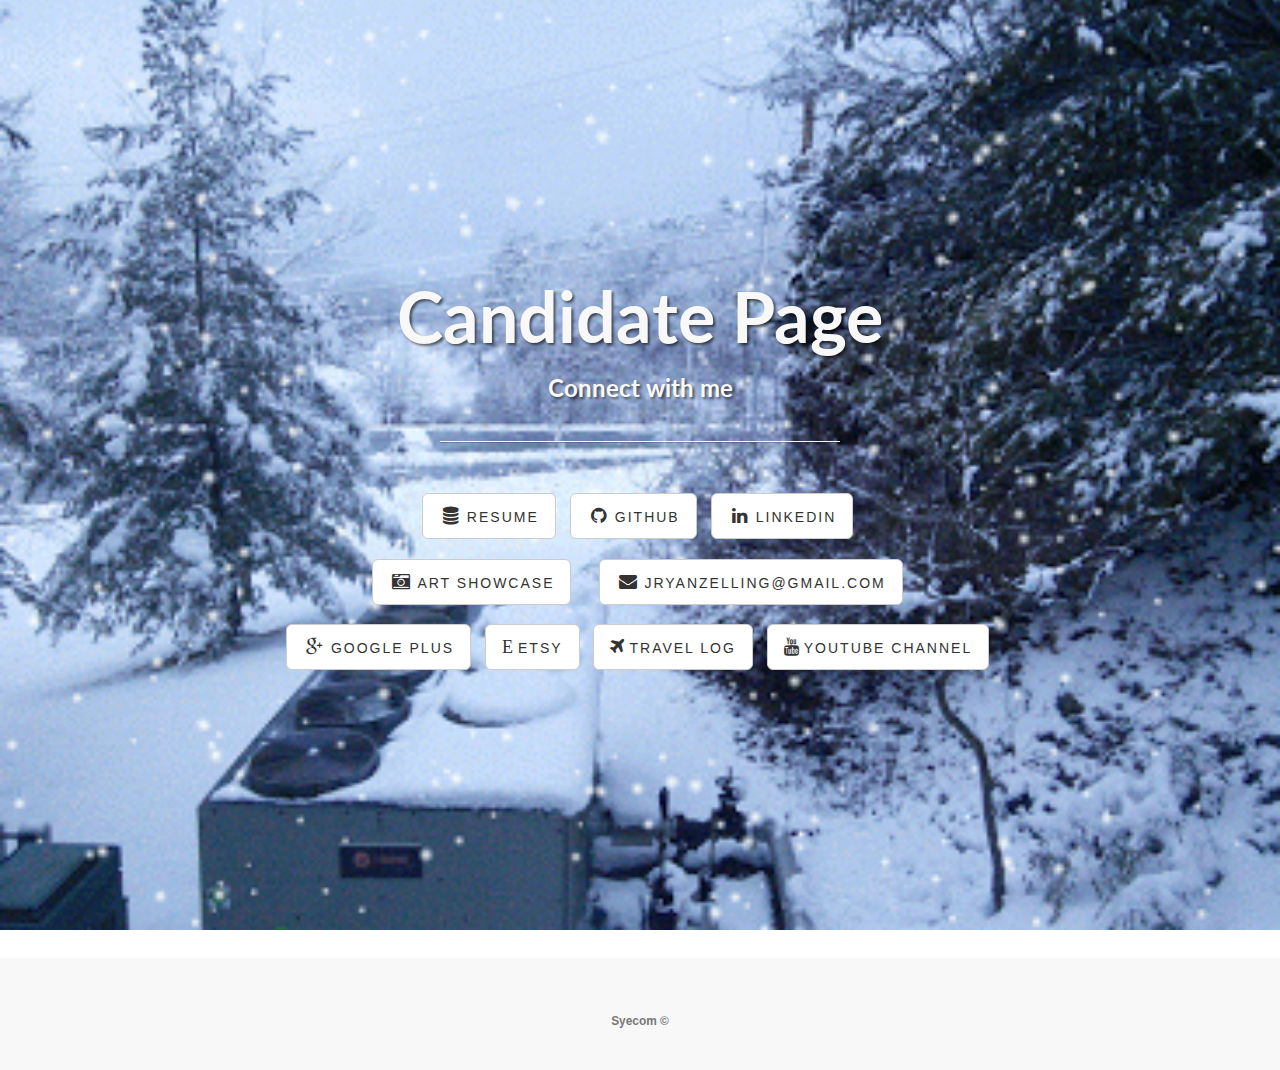
==== commit c7b8df18: "rehack" ====
--- a/index.html
+++ b/index.html
@@ -1,154 +1,113 @@
 <!DOCTYPE html>
 <html lang="en" class="index">
-<title>syecom</title>
 
-<!-- Hotjar Tracking Code for syecom.com -->
-<script>
-(function(h,o,t,j,a,r){
-h.hj=h.hj||function(){(h.hj.q=h.hj.q||[]).push(arguments)};
-h._hjSettings={hjid:390251,hjsv:5};
-a=o.getElementsByTagName('head')[0];
-r=o.createElement('script');r.async=1;
-r.src=t+h._hjSettings.hjid+j+h._hjSettings.hjsv;
-a.appendChild(r);
-})(window,document,'//static.hotjar.com/c/hotjar-','.js?sv=');
-</script>
+<head>
 
-<style>
-.text-muted { color: #777; }
-.small { font-size: 85%; }
-</style>
+  <meta charset="utf-8">
+  <meta http-equiv="X-UA-Compatible" content="IE=edge">
+  <meta name="viewport" content="width=device-width, initial-scale=1">
+  <meta name="description" content="">
+  <meta name="author" content="">
 
-<script type="text/processing" data-processing-target="processing-canvas">
+  <title>jrzelling</title>
 
-PImage a;
-PImage b;
-PImage c;
-PImage d;
-PImage e;
-PImage f;
+  <!-- Bootstrap Core CSS -->
+  <link href="css/bootstrap.min.css" rel="stylesheet">
+  <!-- Custom CSS -->
+  <link href="css/styles.css" rel="stylesheet">
+  <!-- Custom Fonts -->
+  <link href="font-awesome/css/font-awesome.min.css" rel="stylesheet" type="text/css">
+  <link href="https://fonts.googleapis.com/css?family=Lato:300,400,700,300italic,400italic,700italic" rel="stylesheet" type="text/css">
 
-void setup() {
-/* @pjs preload="Windows_logo-sm.png, Ubuntu_logo-sm.png, Mac_logo-sm.png, Android_logo-sm.png, Unix_logo-sm.png, Chrome_logo-sm.png"; */
+  <!-- Hotjar Tracking Code for syecom.com -->
+  <script>
+    (function(h,o,t,j,a,r){
+        h.hj=h.hj||function(){(h.hj.q=h.hj.q||[]).push(arguments)};
+        h._hjSettings={hjid:390251,hjsv:5};
+        a=o.getElementsByTagName('head')[0];
+        r=o.createElement('script');r.async=1;
+        r.src=t+h._hjSettings.hjid+j+h._hjSettings.hjsv;
+        a.appendChild(r);
+    })(window,document,'//static.hotjar.com/c/hotjar-','.js?sv=');
+  </script>
 
-//scale canvas to percentage of screen size
-sclx = 0.68;
-scly = 0.85;
-size(screen.width*sclx, screen.height*scly);
-imageMode(CORNER);
-rectMode(CORNER);
-noCursor();
+</head>
 
-a = loadImage("Windows_logo-sm.png");
-b = loadImage("Ubuntu_logo-sm.png");
-c = loadImage("Mac_logo-sm.png");
-d = loadImage("Android_logo-sm.png");
-e = loadImage("Unix_logo-sm.png");
-f = loadImage("Chrome_logo-sm.png");
+<body>
 
-}
+	<!-- Header -->
+    <a name="about"></a>
+    <div class="intro-header">
+        <div class="container">
 
-void draw() {
+            <div class="row">
+                <div class="col-lg-12">
+                    <div class="intro-message">
+                        <h1>Candidate Page</h1>
+                        <h3>Connect with me</h3>
+                        <hr class="intro-divider">
+                        <ul class="list-inline intro-social-buttons">
+                            <li>
+                                <a href="resume.html" class="btn btn-default btn-lg" target="_blank"><i class="fa fa-database fa-fw"></i> <span class="network-name">Resume</span></a>
+                            </li>
+                            <li>
+                                <a href="https://github.com/jrzelling" class="btn btn-default btn-lg" target="_blank"><i class="fa fa-github fa-fw"></i> <span class="network-name">Github</span></a>
+                            </li>
+                            <li>
+                                <a href="https://www.linkedin.com/in/johnryanzelling" class="btn btn-default btn-lg" target="_blank"><i class="fa fa-linkedin fa-fw"></i> <span class="network-name">Linkedin</span></a>
+                            </li>
+                        </ul>
+                        <ul class="list-inline intro-social-buttons">
+                            <li>
+                                <a href="http://jryanzelling.blogspot.com/?view=mosaic" class="btn btn-default btn-lg" target="_blank"><i class="fa fa-camera-retro fa-fw"></i> <span class="network-name">Art Showcase</span></a>
+                            </li>
+                            <li>
+                            </li>
+                            <li><a href="mailto:jryanzelling@gmail.com?Subject=Request%20for%20meeting" target="_top" class="btn btn-default btn-lg"><i class="fa fa-envelope fa-fw"></i> <span class="network-name">jryanzelling@gmail.com</span></a></li>
+                        </ul>
+                        <ul class="list-inline intro-social-buttons">
+                            <li>
+                                <a href="https://plus.google.com/u/0/+johnryanzelling" class="btn btn-default btn-lg" target="_blank"><i class="fa fa-google-plus fa-fw"></i> <span class="network-name">Google Plus</span></a>
+                            </li>
+                            <li>
+                                <a href="https://www.etsy.com/shop/ArtesinalNatural?ref=hdr_shop_menu" class="btn btn-default btn-lg" target="_blank"><i class="fa fa-etsy"></i> <span class="network-name">Etsy</span></a>
+                            </li>
+                            <li>
+                                <a href="http://backpackhealing.blogspot.com/" class="btn btn-default btn-lg" target="_blank"><i class="fa fa-plane"></i> <span class="network-name">Travel Log</span></a>
+                            </li>
+                            <li>
+                                <a href="https://www.youtube.com/user/jrzelling" class="btn btn-default btn-lg" target="_blank"><i class="fa fa-youtube"></i> <span class="network-name">Youtube Channel</span></a>
+                            </li>
+                        </ul>
+                    </div>
+                </div>
+            </div>
 
-frameRate(60);
-float m = millis();
-lrx = screen.width*sclx;
-lry = screen.height*scly;
+        </div>
+        <!-- /.container -->
 
-//background(100);
-stroke(0);
+    </div>
+    <!-- /.intro-header -->
 
-//left box
-ULx = 0.05*lrx;
-ULy = 0.15*lry;
-LRx = ULx + 0.20*lrx;
-LRy = ULy + 0.60*lry;
-fill(55);
-beginShape();
-vertex(ULx, ULy);
-vertex(LRx, ULy);
-vertex(LRx, LRy);
-vertex(ULx, LRy);
-vertex(ULx, ULy);
-endShape();
+	<!-- Footer -->
+  <footer>
+      <div class="container">
+          <div class="row">
+              <div class="col-lg-12">
+                  <p class="copyright text-muted small">
+                  Syecom &copy;
+                  </p>
+              </div>
+          </div>
+      </div>
+  </footer>
 
-//tech skills
-fill(255);
+  <!-- jQuery -->
+  <script src="js/jquery.js"></script>
 
-TULx = ULx + 50;
-TULy = ULy + 25;
+  <!-- Bootstrap Core JavaScript -->
+  <script src="js/bootstrap.min.js"></script>
 
-text("Technical Skills", TULx, TULy);
-text("System Administration", TULx, TULy + 25);
+</body>
 
-text("Windows", TULx, TULy + 50);
-image(a, TULx - 30, TULy + 35, 20, 20);
-
-text("Ubuntu", TULx, TULy + 75);
-image(b, TULx - 30, TULy + 60, 20, 20);
-
-text("Mac OS", TULx, TULy + 100);
-image(c, TULx - 30, TULy + 85, 20, 20);
-
-text("Android", TULx, TULy + 125);
-image(d, TULx - 30, TULy + 110, 20, 20);
-
-text("Unix", TULx, TULy + 150);
-image(e, TULx - 30, TULy + 135, 20, 20);
-
-text("Chrome OS", TULx, TULy + 175);
-image(f, TULx - 30, TULy + 160, 20, 20);
-
-
-//footer
-lrxf = 0+0.05*lrx+0.90*lrx;
-lryf = 0+0.77*lry+0.18*lry;
-fill(125);
-rect(0+0.05*lrx, 0+0.77*lry, 0.90*lrx, 0.18*lry);
-fill(255);
-text("MouseX: "+mouseX, lrxf-0.15*lrxf, lryf-85);
-text("MouseY: "+mouseY, lrxf-0.15*lrxf, lryf-70);
-text("Time: "+m/1000+" sec", lrxf-0.15*lrxf, lryf-55);
-text("FrameCount: "+frameCount+" frames", lrxf-0.15*lrxf, lryf-40);
-text("CanvasWidth: "+screen.width*.6, lrxf-0.15*lrxf, lryf-25);
-text("CanvasHeight: "+screen.height*.85, lrxf-0.15*lrxf, lryf-10);
-
-//cursor
-strokeWeight(1);
-line(mouseX-50, mouseY, mouseX+50, mouseY);
-line(mouseX, mouseY-50, mouseX, mouseY+50);
-
-}
-
-</script>
-
-<!--
-<script>
-document.write('<div class="container">');
-document.write('<h1>Technical Skills</h1>');
-document.write('<dl class="lead">');
-
-document.write('<dd class="chip teal lighten-1">System Administration</dd>');
-document.write('<dd class="chip"><img src="img/Windows_logo-sm.png">Windows</dd>');
-document.write('<dd class="chip"><img src="img/Ubuntu_logo-sm.png">Ubuntu</dd>');
-document.write('<dd class="chip"><img src="img/Mac_logo-sm.png">Mac OS</dd>');
-document.write('<dd class="chip"><img src="img/Android_logo-sm.png">Android</dd>');
-document.write('<dd class="chip"><img src="img/Unix_logo-sm.png">Unix</dd>');
-document.write('<dd class="chip"><img src="img/Chrome_logo-sm.png">Chrome OS</dd>');
-</script>
--->
-<canvas id="processing-canvas"></canvas>
-
-<!-- Footer -->
-<script>
-document.write('<footer>');
-document.write('<p class="copyright text-muted small">');
-document.write('Syecom &copy;');
-document.write('</p>');
-document.write('</footer>');
-</script>
-
-<script src="js/processing.min.js"></script>
-
-
-<!--Access to Medical Records, Back Safety, Basic Orientation, Behavioral Based Safety, Bloodborne Pathogens, Communication, Control of Hazardous Energy, Core Compliance 2012, Core Compliance 2016, DOT HazMat General Familiarization, Drug and Alcohol, Electrical Safety, Emergency Response, Excavation and Trenching Safety, Fall Protection, Fire Safety, First Aid, Global Harmonized Sys & Hazard Communication, H2S Clear 4-Hour End User, Hand Safety, Hazard Communication (HAZCOM), Hazard Identification, HazWoper Operations, Hearing Conservation, Housekeeping, Hydrogen Sulfide (H2S), Incident Investigation, Incident Reporting, Introduction To Safety, Job Safety Analysis Training, Marine Trash and Debris, Motor Vehicle Safety, Occupational Health Hazards, Office Safety, Offshore Safety, OSHA Record Keeping, Permit Required Confined Space, Personal Protective Equipment, Powered Industrial Truck (Forklift), Process Safety Management (PSM), Respiratory Protection, Rigging Safety, Scaffolding Safety, SEMS II Training- Offshore Oilfield Employees, Short Service Employees, Stop Work Authority, Terrorist Response Program (TRAP), Walking Working Surfaces & Elevated Work, Welding, Cutting, and Brazing, Work Permits, Workplace Violence, SafeGulf Orientation, SafeLand Orientation, Software Quality Assurance; Web Technology; Java Programmer; AutoCAD Civil 3D; Autodesk Revit Programmer, FANUC Robot Programmer.-->+</html>
--- a/css/styles.css
+++ b/css/styles.css
@@ -0,0 +1,1172 @@
+@import url(http://fonts.googleapis.com/css?family=Advent+Pro:100);
+
+.fa-etsy:before {
+    content: "\0045 ";
+    font-family: georgia, serif;
+}
+
+.fa-star,.fa-star-half-o {
+    color:#FC6
+}
+
+.price{
+    color:#2196f3;
+    position:relative;
+    text-align:right
+}
+
+body,
+html {
+    width: 100%;
+    height: 100%;
+}
+
+html.index {
+  background:  url(../img/background/oakridgesnow.gif) no-repeat center center fixed;
+  background-size: cover;
+}
+
+img.thumbnails {
+    margin-right: 10px;
+    margin-top: 10px;
+    vertical-align: middle;
+}
+
+dd.thumbnails {
+    vertical-align: middle;
+}
+
+body,
+h1,
+h2,
+h3,
+h4,
+h5,
+h6 {
+    font-family: "Lato","Helvetica Neue",Helvetica,Arial,sans-serif;
+    font-weight: 700;
+}
+
+.topnav {
+    font-size: 14px; 
+}
+
+.lead {
+    font-size: 18px;
+    font-weight: 400;
+}
+
+.intro-header {
+    padding-top: 50px; /* If you're making other pages, make sure there is 50px of padding to make sure the navbar doesn't overlap content! */
+    padding-bottom: 50px;
+    text-align: center;
+    color: #f8f8f8;
+    /*background: url(../img/intro-bg.jpg) no-repeat center center;*/
+    background-size: cover;
+}
+
+.intro-message {
+    position: relative;
+    padding-top: 20%;
+    padding-bottom: 20%;
+}
+
+.intro-message > h1 {
+    margin: 0;
+    text-shadow: 2px 2px 3px rgba(0,0,0,0.6);
+    font-size: 5em;
+}
+
+.intro-divider {
+    width: 400px;
+    border-top: 1px solid #f8f8f8;
+    border-bottom: 1px solid rgba(0,0,0,0.2);
+}
+
+.intro-message > h3 {
+    text-shadow: 2px 2px 3px rgba(0,0,0,0.6);
+}
+
+@media(max-width:767px) {
+    .intro-message {
+        padding-bottom: 15%;
+    }
+
+    .intro-message > h1 {
+        font-size: 3em;
+    }
+
+    ul.intro-social-buttons > li {
+        display: block;
+        margin-bottom: 20px;
+        padding: 0;
+    }
+
+    ul.intro-social-buttons > li:last-child {
+        margin-bottom: 0;
+    }
+
+    .intro-divider {
+        width: 100%;
+    }
+}
+
+.network-name {
+    text-transform: uppercase;
+    font-size: 14px;
+    font-weight: 400;
+    letter-spacing: 2px;
+}
+
+.content-section-a {
+    padding: 50px 0;
+    background-color: #f8f8f8;
+}
+
+.content-section-b {
+    padding: 50px 0;
+    border-top: 1px solid #e7e7e7;
+    border-bottom: 1px solid #e7e7e7;
+}
+
+.section-heading {
+    margin-bottom: 30px;
+}
+
+.section-heading-spacer {
+    float: left;
+    width: 200px;
+    border-top: 3px solid #e7e7e7;
+}
+
+.banner {
+    padding: 100px 0;
+    color: #f8f8f8;
+    background: url(../img/banner-bg.jpg) no-repeat center center;
+    background-size: cover;
+}
+
+.banner h2 {
+    margin: 0;
+    text-shadow: 2px 2px 3px rgba(0,0,0,0.6);
+    font-size: 3em;
+}
+
+.banner ul {
+    margin-bottom: 0;
+}
+
+.banner-social-buttons {
+    float: right;
+    margin-top: 0;
+}
+
+@media(max-width:1199px) {
+    ul.banner-social-buttons {
+        float: left;
+        margin-top: 15px;
+    }
+}
+
+@media(max-width:767px) {
+    .banner h2 {
+        margin: 0;
+        text-shadow: 2px 2px 3px rgba(0,0,0,0.6);
+        font-size: 3em;
+    }
+
+    ul.banner-social-buttons > li {
+        display: block;
+        margin-bottom: 20px;
+        padding: 0;
+    }
+
+    ul.banner-social-buttons > li:last-child {
+        margin-bottom: 0;
+    }
+}
+
+footer {
+    padding: 50px 0;
+    background-color: #f8f8f8;
+}
+
+p.copyright {
+    margin: 15px 0 0;
+    display: table;
+    text-align: center;
+    margin-left: auto;
+    margin-right: auto;
+}
+
+body {
+  background: none;
+}
+
+/*! normalize.css v3.0.3 | MIT License | github.com/necolas/normalize.css */
+/**
+ * 1. Set default font family to sans-serif.
+ * 2. Prevent iOS and IE text size adjust after device orientation change,
+ *    without disabling user zoom.
+ */
+html {
+  font-family: sans-serif;
+  /* 1 */
+  -ms-text-size-adjust: 100%;
+  /* 2 */
+  -webkit-text-size-adjust: 100%;
+  /* 2 */
+}
+/**
+ * Remove default margin.
+ */
+body {
+  margin: 0;
+}
+/* HTML5 display definitions
+   ========================================================================== */
+/**
+ * Correct `block` display not defined for any HTML5 element in IE 8/9.
+ * Correct `block` display not defined for `details` or `summary` in IE 10/11
+ * and Firefox.
+ * Correct `block` display not defined for `main` in IE 11.
+ */
+article,
+aside,
+details,
+figcaption,
+figure,
+footer,
+header,
+hgroup,
+main,
+menu,
+nav,
+section,
+summary {
+  display: block;
+}
+/**
+ * 1. Correct `inline-block` display not defined in IE 8/9.
+ * 2. Normalize vertical alignment of `progress` in Chrome, Firefox, and Opera.
+ */
+audio,
+canvas,
+progress,
+video {
+  display: inline-block;
+  /* 1 */
+  vertical-align: baseline;
+  /* 2 */
+}
+/**
+ * Prevent modern browsers from displaying `audio` without controls.
+ * Remove excess height in iOS 5 devices.
+ */
+audio:not([controls]) {
+  display: none;
+  height: 0;
+}
+/**
+ * Address `[hidden]` styling not present in IE 8/9/10.
+ * Hide the `template` element in IE 8/9/10/11, Safari, and Firefox < 22.
+ */
+[hidden],
+template {
+  display: none;
+}
+/* Links
+   ========================================================================== */
+/**
+ * Remove the gray background color from active links in IE 10.
+ */
+a {
+  background-color: transparent;
+}
+/**
+ * Improve readability of focused elements when they are also in an
+ * active/hover state.
+ */
+a:active,
+a:hover {
+  outline: 0;
+}
+/* Text-level semantics
+   ========================================================================== */
+/**
+ * Address styling not present in IE 8/9/10/11, Safari, and Chrome.
+ */
+abbr[title] {
+  border-bottom: 1px dotted;
+}
+/**
+ * Address style set to `bolder` in Firefox 4+, Safari, and Chrome.
+ */
+b,
+strong {
+  font-weight: bold;
+}
+/**
+ * Address styling not present in Safari and Chrome.
+ */
+dfn {
+  font-style: italic;
+}
+/**
+ * Address variable `h1` font-size and margin within `section` and `article`
+ * contexts in Firefox 4+, Safari, and Chrome.
+ */
+h1 {
+  font-size: 2em;
+  margin: 0.67em 0;
+}
+/**
+ * Address styling not present in IE 8/9.
+ */
+mark {
+  background: #ff0;
+  color: #000;
+}
+/**
+ * Address inconsistent and variable font size in all browsers.
+ */
+small {
+  font-size: 80%;
+}
+/**
+ * Prevent `sub` and `sup` affecting `line-height` in all browsers.
+ */
+sub,
+sup {
+  font-size: 75%;
+  line-height: 0;
+  position: relative;
+  vertical-align: baseline;
+}
+sup {
+  top: -0.5em;
+}
+sub {
+  bottom: -0.25em;
+}
+/* Embedded content
+   ========================================================================== */
+/**
+ * Remove border when inside `a` element in IE 8/9/10.
+ */
+img {
+  border: 0;
+  vertical-align: middle;
+}
+/**
+ * Correct overflow not hidden in IE 9/10/11.
+ */
+svg:not(:root) {
+  overflow: hidden;
+}
+/* Grouping content
+   ========================================================================== */
+/**
+ * Address margin not present in IE 8/9 and Safari.
+ */
+figure {
+  margin: 1em 40px;
+}
+/**
+ * Address differences between Firefox and other browsers.
+ */
+hr {
+  box-sizing: content-box;
+  height: 0;
+}
+/**
+ * Contain overflow in all browsers.
+ */
+pre {
+  overflow: auto;
+}
+/**
+ * Address odd `em`-unit font size rendering in all browsers.
+ */
+code,
+kbd,
+pre,
+samp {
+  font-family: monospace, monospace;
+  font-size: 1em;
+}
+/* Forms
+   ========================================================================== */
+/**
+ * Known limitation: by default, Chrome and Safari on OS X allow very limited
+ * styling of `select`, unless a `border` property is set.
+ */
+/**
+ * 1. Correct color not being inherited.
+ *    Known issue: affects color of disabled elements.
+ * 2. Correct font properties not being inherited.
+ * 3. Address margins set differently in Firefox 4+, Safari, and Chrome.
+ */
+button,
+input,
+optgroup,
+select,
+textarea {
+  color: inherit;
+  /* 1 */
+  font: inherit;
+  /* 2 */
+  margin: 0;
+  /* 3 */
+}
+/**
+ * Address `overflow` set to `hidden` in IE 8/9/10/11.
+ */
+button {
+  overflow: visible;
+}
+/**
+ * Address inconsistent `text-transform` inheritance for `button` and `select`.
+ * All other form control elements do not inherit `text-transform` values.
+ * Correct `button` style inheritance in Firefox, IE 8/9/10/11, and Opera.
+ * Correct `select` style inheritance in Firefox.
+ */
+button,
+select {
+  text-transform: none;
+}
+/**
+ * 1. Avoid the WebKit bug in Android 4.0.* where (2) destroys native `audio`
+ *    and `video` controls.
+ * 2. Correct inability to style clickable `input` types in iOS.
+ * 3. Improve usability and consistency of cursor style between image-type
+ *    `input` and others.
+ */
+button,
+html input[type="button"],
+input[type="reset"],
+input[type="submit"] {
+  -webkit-appearance: button;
+  /* 2 */
+  cursor: pointer;
+  /* 3 */
+}
+/**
+ * Re-set default cursor for disabled elements.
+ */
+button[disabled],
+html input[disabled] {
+  cursor: default;
+}
+/**
+ * Remove inner padding and border in Firefox 4+.
+ */
+button::-moz-focus-inner,
+input::-moz-focus-inner {
+  border: 0;
+  padding: 0;
+}
+/**
+ * Address Firefox 4+ setting `line-height` on `input` using `!important` in
+ * the UA stylesheet.
+ */
+input {
+  line-height: normal;
+}
+/**
+ * It's recommended that you don't attempt to style these elements.
+ * Firefox's implementation doesn't respect box-sizing, padding, or width.
+ *
+ * 1. Address box sizing set to `content-box` in IE 8/9/10.
+ * 2. Remove excess padding in IE 8/9/10.
+ */
+input[type="checkbox"],
+input[type="radio"] {
+  box-sizing: border-box;
+  /* 1 */
+  padding: 0;
+  /* 2 */
+}
+/**
+ * Fix the cursor style for Chrome's increment/decrement buttons. For certain
+ * `font-size` values of the `input`, it causes the cursor style of the
+ * decrement button to change from `default` to `text`.
+ */
+input[type="number"]::-webkit-inner-spin-button,
+input[type="number"]::-webkit-outer-spin-button {
+  height: auto;
+}
+/**
+ * 1. Address `appearance` set to `searchfield` in Safari and Chrome.
+ * 2. Address `box-sizing` set to `border-box` in Safari and Chrome.
+ */
+input[type="search"] {
+  -webkit-appearance: textfield;
+  /* 1 */
+  box-sizing: content-box;
+  /* 2 */
+}
+/**
+ * Remove inner padding and search cancel button in Safari and Chrome on OS X.
+ * Safari (but not Chrome) clips the cancel button when the search input has
+ * padding (and `textfield` appearance).
+ */
+input[type="search"]::-webkit-search-cancel-button,
+input[type="search"]::-webkit-search-decoration {
+  -webkit-appearance: none;
+}
+/**
+ * Define consistent border, margin, and padding.
+ */
+fieldset {
+  border: 1px solid #c0c0c0;
+  margin: 0 2px;
+  padding: 0.35em 0.625em 0.75em;
+}
+/**
+ * 1. Correct `color` not being inherited in IE 8/9/10/11.
+ * 2. Remove padding so people aren't caught out if they zero out fieldsets.
+ */
+legend {
+  border: 0;
+  /* 1 */
+  padding: 0;
+  /* 2 */
+}
+/**
+ * Remove default vertical scrollbar in IE 8/9/10/11.
+ */
+textarea {
+  overflow: auto;
+}
+/**
+ * Don't inherit the `font-weight` (applied by a rule above).
+ * NOTE: the default cannot safely be changed in Chrome and Safari on OS X.
+ */
+optgroup {
+  font-weight: bold;
+}
+/* Tables
+   ========================================================================== */
+/**
+ * Remove most spacing between table cells.
+ */
+table {
+  border-collapse: collapse;
+  border-spacing: 0;
+}
+td,
+th {
+  padding: 0;
+}
+* {
+  box-sizing: border-box;
+}
+html {
+  font-size: 100%;
+  -webkit-font-smoothing: antialiased;
+}
+@media only screen and (max-width: 768px) {
+  html {
+    font-size: 80%;
+  }
+}
+body {
+  color: #333538;
+  font-family: "proxima-nova", sans-serif;
+}
+body.sidebar-padded {
+  padding-left: 240px;
+}
+@media only screen and (max-width: 768px) {
+  body.sidebar-padded {
+    padding-left: 220px;
+  }
+}
+@media only screen and (max-width: 500px) {
+  body.sidebar-padded {
+    padding-left: 0;
+  }
+}
+.homepage {
+  position: relative;
+  padding-top: 120px;
+}
+.background-chart {
+  top: 0;
+  left: 0;
+  position: absolute;
+  width: 100%;
+  height: 380px;
+  background-color: #E7E9ED;
+  overflow: hidden;
+}
+.background-chart canvas {
+  display: block;
+  margin-top: 5px;
+}
+.content-overlay {
+  position: relative;
+  max-width: 800px;
+  margin: 0 auto;
+  box-shadow: 0 1px 2px rgba(0, 0, 0, 0.2);
+  padding: 30px 60px;
+  background-color: #FFFFFF;
+}
+@media only screen and (max-width: 768px) {
+  .content-overlay {
+    padding-left: 20px;
+    padding-right: 20px;
+  }
+}
+.documentation-header,
+.documentation-body {
+  max-width: 1200px;
+  margin: 20px auto;
+  padding: 30px 60px;
+}
+@media only screen and (max-width: 768px) {
+  .documentation-header,
+  .documentation-body {
+    padding-left: 40px;
+    padding-right: 40px;
+  }
+}
+@media only screen and (max-width: 500px) {
+  .documentation-header,
+  .documentation-body {
+    padding-left: 20px;
+    padding-right: 20px;
+  }
+}
+.documentation-header {
+  padding-bottom: 0;
+}
+@media only screen and (max-width: 500px) {
+  .documentation-header {
+    text-align: center;
+  }
+}
+.documentation-header .chart-logo,
+.documentation-header .documentation-title-wrapper {
+  float: left;
+}
+@media only screen and (max-width: 500px) {
+  .documentation-header .chart-logo,
+  .documentation-header .documentation-title-wrapper {
+    float: none;
+  }
+}
+.documentation-header .documentation-title-wrapper {
+  margin: 1em 0;
+  padding: 1em;
+}
+@media only screen and (max-width: 500px) {
+  .documentation-header .documentation-title-wrapper {
+    margin: 0;
+  }
+}
+.documentation-header:before,
+.documentation-header:after {
+  content: " ";
+  display: table;
+}
+.documentation-header:after {
+  clear: both;
+}
+.documentation-body {
+  padding-top: 0;
+}
+.documentation-body h1,
+.documentation-body h2,
+.documentation-body h3,
+.documentation-body h4,
+.documentation-body h5,
+.documentation-body h6 {
+  position: relative;
+  font-family: "proxima-nova-soft", sans-serif;
+}
+.documentation-body h2 {
+  margin-top: 2.5rem;
+  clear: both;
+}
+.documentation-body h3 {
+  margin-top: 2rem;
+  clear: both;
+}
+.documentation-body .half {
+  width: 50%;
+  float: left;
+  padding-bottom: 20px;
+}
+@media only screen and (max-width: 768px) {
+  .documentation-body .half {
+    width: auto;
+    float: none;
+  }
+}
+.documentation-body .half:nth-child(2):after {
+  clear: both;
+  content: '';
+  display: table;
+}
+.sidebar {
+  width: 240px;
+  padding: 0.2rem 0;
+  position: fixed;
+  top: 0;
+  left: 0;
+  max-height: 100%;
+  overflow-y: auto;
+  -webkit-overflow-scrolling: touch;
+  border-right: 1px solid #E7E9ED;
+}
+@media only screen and (max-width: 768px) {
+  .sidebar {
+    width: 220px;
+  }
+}
+@media only screen and (max-width: 500px) {
+  .sidebar {
+    display: none;
+  }
+}
+.sidebar .sidebar-section {
+  padding: 0.4rem 0;
+}
+.sidebar .section-link {
+  margin: 0;
+  display: block;
+  padding: 0.4rem 0.8rem;
+  font-weight: bold;
+}
+.sidebar ul {
+  padding: 0;
+  margin: 0;
+}
+.sidebar ul li {
+  list-style: none;
+  display: block;
+  margin: 0;
+  padding: 0.4rem 0.8rem 0.4rem 1.2rem;
+  font-size: 0.9rem;
+}
+.sidebar a {
+  transition: color 120ms ease-out, border-color 120ms ease-out;
+  color: #4b4e53;
+  border-bottom-color: transparent;
+}
+.sidebar a:hover {
+  border-bottom-color: #36A2EB;
+  color: #36A2EB;
+}
+.hero-container {
+  text-align: center;
+}
+.hero-title {
+  font-family: "proxima-nova-soft", sans-serif;
+  font-size: 3.75rem;
+  font-weight: 600;
+  margin: 0;
+}
+.hero-subtitle {
+  font-family: "proxima-nova-soft", sans-serif;
+  font-weight: 400;
+  font-size: 1.25rem;
+}
+.subtitle {
+  font-family: "proxima-nova-soft", sans-serif;
+  font-weight: 600;
+  font-size: 1.25rem;
+}
+.subtitle__small {
+  font-size: 1rem;
+}
+.description {
+  font-weight: 300;
+  line-height: 1.5;
+}
+.description__small {
+  font-size: 0.875rem;
+}
+.footer-note {
+  font-family: "proxima-nova-soft", sans-serif;
+  font-weight: 600;
+}
+a {
+  color: #36A2EB;
+  text-decoration: none;
+  border-bottom: 1px solid #36A2EB;
+}
+.fragment-link {
+  color: #333538;
+  border-bottom: 0;
+}
+.fragment-link:before {
+  content: '#';
+  color: rgba(51, 53, 56, 0.1);
+  transition: color 100ms ease-out;
+  position: absolute;
+  left: -1.25rem;
+}
+.fragment-link:hover:before {
+  color: #333538;
+}
+.button {
+  border: 0;
+  text-align: center;
+  display: inline-block;
+  padding: 16px;
+  margin: 0 8px;
+  color: #FFFFFF;
+  background-color: #E7E9ED;
+  border-radius: 8px;
+  font-family: "proxima-nova-soft", sans-serif;
+  font-weight: 600;
+  text-decoration: none;
+  transition: box-shadow 200ms ease-out;
+}
+.button:hover {
+  box-shadow: 0 1px 5px rgba(0, 0, 0, 0.4);
+}
+.button:active {
+  box-shadow: 0 1px 3px rgba(0, 0, 0, 0.2) inset;
+}
+.button__red {
+  background-color: #FF6384;
+}
+.button__blue {
+  background-color: #36A2EB;
+}
+.pill {
+  background-color: #4BC0C0;
+  padding: 8px;
+  font-size: 0.875rem;
+  vertical-align: middle;
+  display: inline-block;
+  color: #FFFFFF;
+  border-radius: 8px;
+}
+.pill__new {
+  margin-right: 8px;
+}
+hr {
+  display: block;
+  max-width: 50%;
+  margin: 40px auto;
+  background-color: transparent;
+  border: 0;
+  border-bottom: 1px solid #E7E9ED;
+}
+.table-wrapper {
+  margin: 40px 0;
+  width: 100%;
+  overflow-x: auto;
+  -webkit-overflow-scrolling: touch;
+  border: 1px solid #E7E9ED;
+}
+table {
+  min-width: 100%;
+  border-collapse: collapse;
+}
+table td,
+table th {
+  text-align: left;
+  padding: 12px;
+  border-bottom: 1px solid #E7E9ED;
+  border-right: 1px solid rgba(231, 233, 237, 0.5);
+}
+table td:last-child,
+table th:last-child {
+  border-right: 0;
+}
+table th {
+  background-color: rgba(231, 233, 237, 0.4);
+}
+table tr:nth-child(2n) td {
+  background-color: rgba(231, 233, 237, 0.2);
+}
+table tr:last-child td,
+table tr:last-child th {
+  border-bottom: 0;
+}
+pre {
+  margin: 2rem 0;
+  max-width: 100%;
+  overflow-x: auto;
+  background-color: rgba(231, 233, 237, 0.4);
+  padding: 12px 20px;
+  border-radius: 8px;
+}
+ul li {
+  margin-top: 0.6rem;
+}
+.chart-logo {
+  margin: 1em 0;
+}
+.hero-button-wrapper {
+  padding: 20px 0;
+}
+.hero-button-wrapper .button {
+  width: 180px;
+}
+@media only screen and (max-width: 500px) {
+  .hero-button-wrapper .button {
+    width: 120px;
+  }
+}
+.feature-text,
+.feature-chart {
+  float: left;
+  width: 50%;
+}
+.feature-text__pull-right,
+.feature-chart__pull-right {
+  float: right;
+}
+@media only screen and (max-width: 768px) {
+  .feature-text,
+  .feature-chart {
+    width: 100%;
+    float: none;
+    max-width: 600px;
+    margin-left: auto;
+    margin-right: auto;
+  }
+}
+.feature-text {
+  padding-top: 30px;
+}
+.feature-chart__left {
+  padding-right: 20px;
+}
+.feature-chart__right {
+  padding-left: 20px;
+}
+@media only screen and (max-width: 768px) {
+  .feature-chart {
+    padding: 0;
+  }
+}
+@media only screen and (max-width: 768px) {
+  .feature-chart canvas {
+    max-width: 300px;
+    margin: 0 auto;
+    display: block;
+  }
+}
+.feature-small-container {
+  margin: 0 -10px;
+}
+.feature-small-container:before,
+.feature-small-container:after {
+  content: " ";
+  display: table;
+}
+.feature-small-container:after {
+  clear: both;
+}
+.feature-small {
+  float: left;
+  padding: 10px;
+  width: 25%;
+  text-align: center;
+}
+@media only screen and (max-width: 768px) {
+  .feature-small {
+    width: 50%;
+  }
+}
+@media only screen and (max-width: 768px) {
+  .feature-small:nth-child(3) {
+    clear: left;
+  }
+}
+.feature:before,
+.feature:after {
+  content: " ";
+  display: table;
+}
+.feature:after {
+  clear: both;
+}
+.link-container {
+  padding: 5px 0 20px 0;
+  text-align: center;
+}
+footer {
+  padding: 40px 0;
+  text-align: center;
+}
+::-moz-selection {
+  color: #FFFFFF;
+  background-color: #FF6384;
+}
+::selection {
+  color: #FFFFFF;
+  background-color: #FF6384;
+}
+@-webkit-keyframes fade-in {
+  from {
+    opacity: 0;
+  }
+  to {
+    opacity: 1;
+  }
+}
+@keyframes fade-in {
+  from {
+    opacity: 0;
+  }
+  to {
+    opacity: 1;
+  }
+}
+@-webkit-keyframes fade-in-up {
+  from {
+    opacity: 0;
+    -webkit-transform: translateY(100px) rotate3d(0, 0, 1, 8deg);
+    transform: translateY(100px) rotate3d(0, 0, 1, 8deg);
+  }
+  to {
+    opacity: 1;
+    -webkit-transform: none;
+    transform: none;
+  }
+}
+@keyframes fade-in-up {
+  from {
+    opacity: 0;
+    -webkit-transform: translateY(100px) rotate3d(0, 0, 1, 8deg);
+    transform: translateY(100px) rotate3d(0, 0, 1, 8deg);
+  }
+  to {
+    opacity: 1;
+    -webkit-transform: none;
+    transform: none;
+  }
+}
+.fade-in,
+.fade-in-up {
+  -webkit-animation-fill-mode: forwards;
+  animation-fill-mode: forwards;
+  -webkit-animation-duration: 1000ms;
+  animation-duration: 1000ms;
+  -webkit-animation-timing-function: ease-in-out;
+  animation-timing-function: ease-in-out;
+}
+.cssanimations .fade-in,
+.cssanimations .fade-in-up {
+  opacity: 0;
+}
+.fade-in {
+  -webkit-animation-name: fade-in;
+  animation-name: fade-in;
+}
+.fade-in-up {
+  -webkit-animation-name: fade-in-up;
+  animation-name: fade-in-up;
+  -webkit-transform-origin: right middle;
+  transform-origin: right middle;
+}
+.animation-delay__1 {
+  -webkit-animation-delay: 100ms;
+  animation-delay: 100ms;
+}
+.animation-delay__2 {
+  -webkit-animation-delay: 200ms;
+  animation-delay: 200ms;
+}
+.animation-delay__3 {
+  -webkit-animation-delay: 300ms;
+  animation-delay: 300ms;
+}
+.animation-delay__4 {
+  -webkit-animation-delay: 400ms;
+  animation-delay: 400ms;
+}
+.animation-delay__5 {
+  -webkit-animation-delay: 500ms;
+  animation-delay: 500ms;
+}
+.animation-delay__6 {
+  -webkit-animation-delay: 600ms;
+  animation-delay: 600ms;
+}
+.animation-delay__7 {
+  -webkit-animation-delay: 700ms;
+  animation-delay: 700ms;
+}
+.animation-delay__8 {
+  -webkit-animation-delay: 800ms;
+  animation-delay: 800ms;
+}
+.animation-delay__9 {
+  -webkit-animation-delay: 900ms;
+  animation-delay: 900ms;
+}
+.animation-delay__10 {
+  -webkit-animation-delay: 1000ms;
+  animation-delay: 1000ms;
+}
+/* Comment */
+.hljs-comment,
+.hljs-quote {
+  color: #adb4c1;
+}
+/* Red */
+.hljs-variable,
+.hljs-template-variable,
+.hljs-tag,
+.hljs-name,
+.hljs-selector-id,
+.hljs-selector-class,
+.hljs-regexp,
+.hljs-deletion {
+  color: #FF6384;
+}
+/* Orange */
+.hljs-number,
+.hljs-built_in,
+.hljs-builtin-name,
+.hljs-literal,
+.hljs-type,
+.hljs-params,
+.hljs-meta,
+.hljs-link {
+  color: #ff8e72;
+}
+/* Yellow */
+.hljs-attribute {
+  color: #bc8500;
+}
+/* Green */
+.hljs-string,
+.hljs-symbol,
+.hljs-bullet,
+.hljs-addition {
+  color: #45b7cd;
+}
+/* Blue */
+.hljs-title,
+.hljs-section {
+  color: #36A2EB;
+}
+/* Purple */
+.hljs-keyword,
+.hljs-selector-tag {
+  color: #af7cad;
+}
+.hljs {
+  display: block;
+  overflow-x: auto;
+  background: black;
+  color: #eaeaea;
+  padding: 0.5em;
+}
+.hljs-emphasis {
+  font-style: italic;
+}
+.hljs-strong {
+  font-weight: bold;
+}
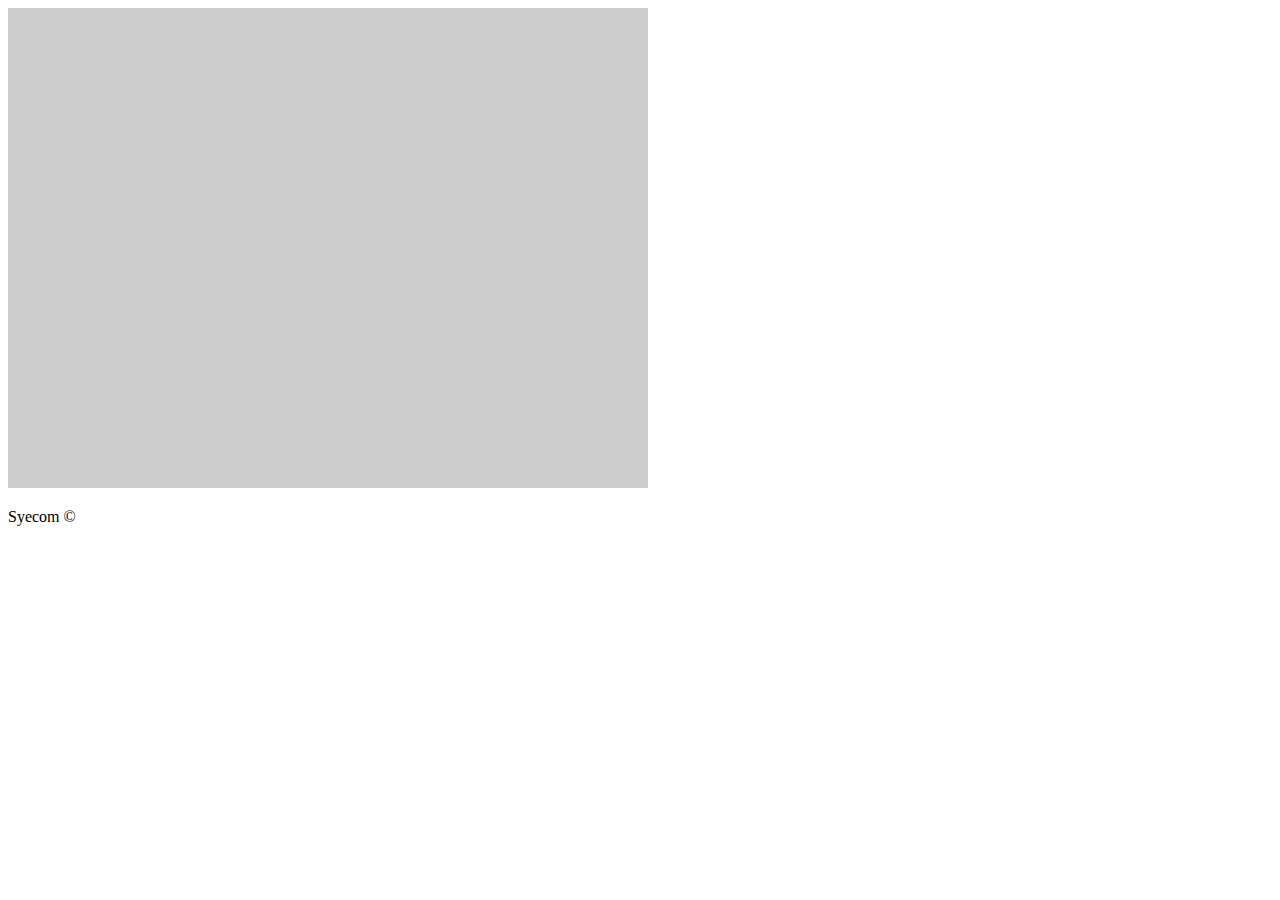
==== commit f4574062: "test" ====
--- a/index.html
+++ b/index.html
@@ -1,113 +1,76 @@
 <!DOCTYPE html>
 <html lang="en" class="index">
+<title>syecom</title>
 
-<head>
+<script type="text/processing" data-processing-target="processing-canvas">
 
-  <meta charset="utf-8">
-  <meta http-equiv="X-UA-Compatible" content="IE=edge">
-  <meta name="viewport" content="width=device-width, initial-scale=1">
-  <meta name="description" content="">
-  <meta name="author" content="">
+void setup() {
+  frameRate(.2);
+  size(640,480);
+  smooth();
+}
 
-  <title>jrzelling</title>
+void draw() {
 
-  <!-- Bootstrap Core CSS -->
-  <link href="css/bootstrap.min.css" rel="stylesheet">
-  <!-- Custom CSS -->
-  <link href="css/styles.css" rel="stylesheet">
-  <!-- Custom Fonts -->
-  <link href="font-awesome/css/font-awesome.min.css" rel="stylesheet" type="text/css">
-  <link href="https://fonts.googleapis.com/css?family=Lato:300,400,700,300italic,400italic,700italic" rel="stylesheet" type="text/css">
+  background(0);
+  noFill();
 
-  <!-- Hotjar Tracking Code for syecom.com -->
-  <script>
-    (function(h,o,t,j,a,r){
-        h.hj=h.hj||function(){(h.hj.q=h.hj.q||[]).push(arguments)};
-        h._hjSettings={hjid:390251,hjsv:5};
-        a=o.getElementsByTagName('head')[0];
-        r=o.createElement('script');r.async=1;
-        r.src=t+h._hjSettings.hjid+j+h._hjSettings.hjsv;
-        a.appendChild(r);
-    })(window,document,'//static.hotjar.com/c/hotjar-','.js?sv=');
-  </script>
+  x1 = random(width);
+  y1 = random(height);
+  cx1 = random(width);
+  cy1 = random(height);
+  cx2 = random(width);
+  cy2 = random(height);
+  x2 = random(width);
+  y2 = random(height);
 
-</head>
+  stroke(color(0,0,255));
+  strokeWeight(4);
+  bezier(x1, y1, cx1, cy1, cx2, cy2, x2, y2);
 
-<body>
+  stroke(color(255,0,0));
+  strokeWeight(1);
+  line(x1, y1, cx1, cy1);
 
-	<!-- Header -->
-    <a name="about"></a>
-    <div class="intro-header">
-        <div class="container">
+  stroke(color(0,255,0));
+  strokeWeight(1);
+  line(x2, y2, cx2, cy2);
 
-            <div class="row">
-                <div class="col-lg-12">
-                    <div class="intro-message">
-                        <h1>Candidate Page</h1>
-                        <h3>Connect with me</h3>
-                        <hr class="intro-divider">
-                        <ul class="list-inline intro-social-buttons">
-                            <li>
-                                <a href="resume.html" class="btn btn-default btn-lg" target="_blank"><i class="fa fa-database fa-fw"></i> <span class="network-name">Resume</span></a>
-                            </li>
-                            <li>
-                                <a href="https://github.com/jrzelling" class="btn btn-default btn-lg" target="_blank"><i class="fa fa-github fa-fw"></i> <span class="network-name">Github</span></a>
-                            </li>
-                            <li>
-                                <a href="https://www.linkedin.com/in/johnryanzelling" class="btn btn-default btn-lg" target="_blank"><i class="fa fa-linkedin fa-fw"></i> <span class="network-name">Linkedin</span></a>
-                            </li>
-                        </ul>
-                        <ul class="list-inline intro-social-buttons">
-                            <li>
-                                <a href="http://jryanzelling.blogspot.com/?view=mosaic" class="btn btn-default btn-lg" target="_blank"><i class="fa fa-camera-retro fa-fw"></i> <span class="network-name">Art Showcase</span></a>
-                            </li>
-                            <li>
-                            </li>
-                            <li><a href="mailto:jryanzelling@gmail.com?Subject=Request%20for%20meeting" target="_top" class="btn btn-default btn-lg"><i class="fa fa-envelope fa-fw"></i> <span class="network-name">jryanzelling@gmail.com</span></a></li>
-                        </ul>
-                        <ul class="list-inline intro-social-buttons">
-                            <li>
-                                <a href="https://plus.google.com/u/0/+johnryanzelling" class="btn btn-default btn-lg" target="_blank"><i class="fa fa-google-plus fa-fw"></i> <span class="network-name">Google Plus</span></a>
-                            </li>
-                            <li>
-                                <a href="https://www.etsy.com/shop/ArtesinalNatural?ref=hdr_shop_menu" class="btn btn-default btn-lg" target="_blank"><i class="fa fa-etsy"></i> <span class="network-name">Etsy</span></a>
-                            </li>
-                            <li>
-                                <a href="http://backpackhealing.blogspot.com/" class="btn btn-default btn-lg" target="_blank"><i class="fa fa-plane"></i> <span class="network-name">Travel Log</span></a>
-                            </li>
-                            <li>
-                                <a href="https://www.youtube.com/user/jrzelling" class="btn btn-default btn-lg" target="_blank"><i class="fa fa-youtube"></i> <span class="network-name">Youtube Channel</span></a>
-                            </li>
-                        </ul>
-                    </div>
-                </div>
-            </div>
+  x1 = random(height);
+  y1 = random(width);
+  cx1 = random(height);
+  cy1 = random(width);
+  cx2 = random(height);
+  cy2 = random(width);
+  x2 = random(height);
+  y2 = random(width);
 
-        </div>
-        <!-- /.container -->
+  stroke(color(0,0,255));
+  strokeWeight(4);
+  bezier(x1, y1, cx1, cy1, cx2, cy2, x2, y2);
 
-    </div>
-    <!-- /.intro-header -->
+  stroke(color(255,0,0));
+  strokeWeight(1);
+  line(x1, y1, cx1, cy1);
 
-	<!-- Footer -->
-  <footer>
-      <div class="container">
-          <div class="row">
-              <div class="col-lg-12">
-                  <p class="copyright text-muted small">
-                  Syecom &copy;
-                  </p>
-              </div>
-          </div>
-      </div>
-  </footer>
+  stroke(color(0,255,0));
+  strokeWeight(1);
+  line(x2, y2, cx2, cy2);
 
-  <!-- jQuery -->
-  <script src="js/jquery.js"></script>
+}
 
-  <!-- Bootstrap Core JavaScript -->
-  <script src="js/bootstrap.min.js"></script>
 
-</body>
+</script>
 
-</html>
+<canvas id="processing-canvas"></canvas>
+
+<!-- Footer -->
+<script>
+document.write('<footer>');
+document.write('<p class="copyright text-muted small">');
+document.write('Syecom &copy;');
+document.write('</p>');
+document.write('</footer>');
+</script>
+
+<script src="js/processing.min.js"></script>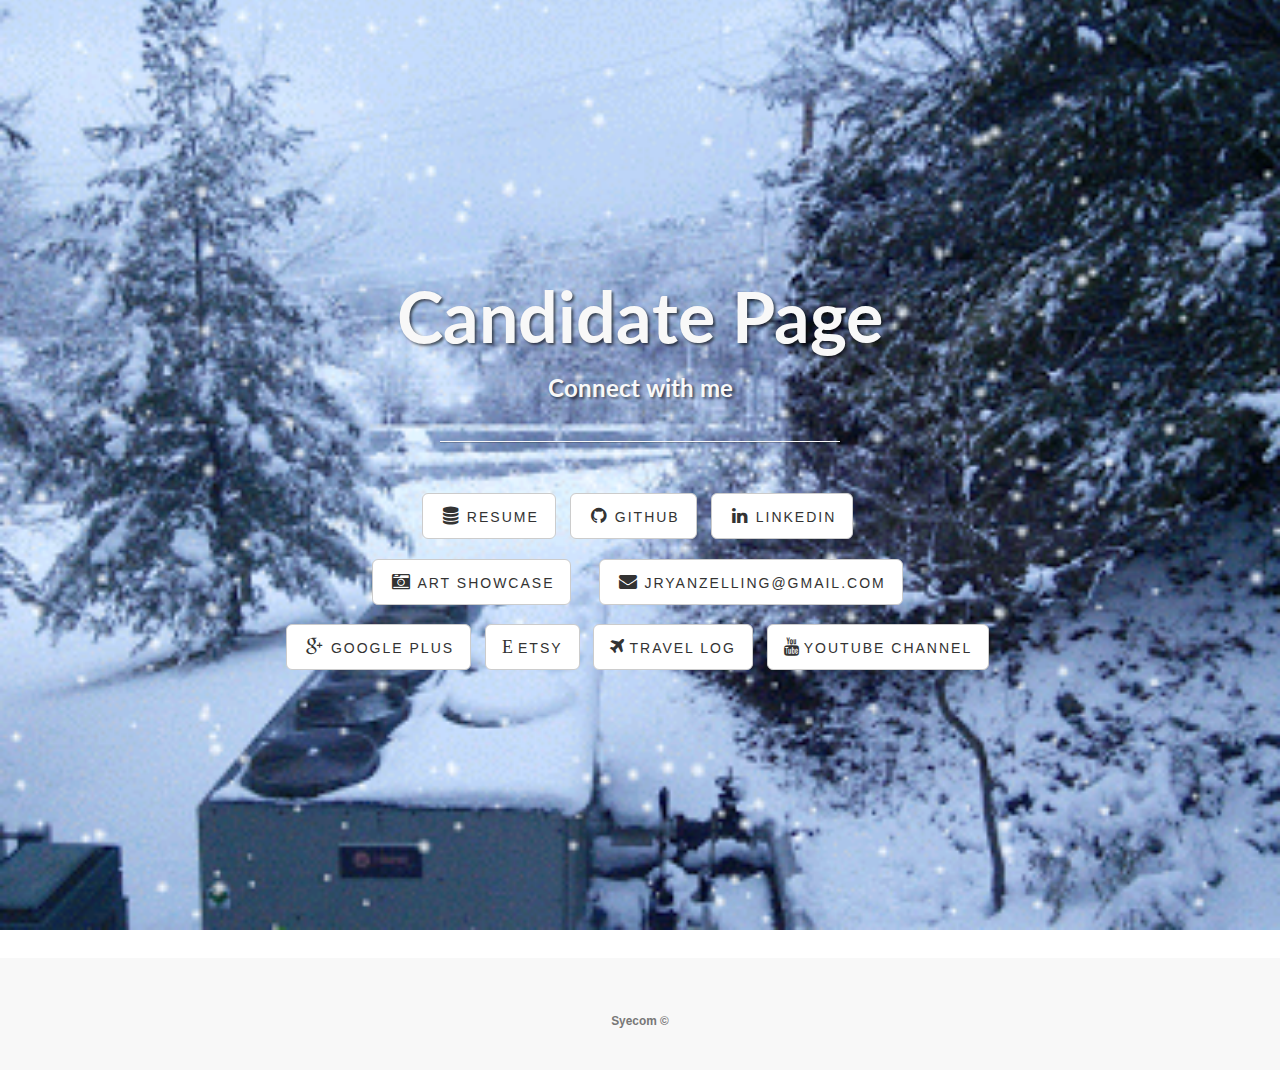
==== commit e36add02: "processing" ====
--- a/index.html
+++ b/index.html
@@ -1,76 +1,113 @@
 <!DOCTYPE html>
 <html lang="en" class="index">
-<title>syecom</title>
 
-<script type="text/processing" data-processing-target="processing-canvas">
+<head>
 
-void setup() {
-  frameRate(.2);
-  size(640,480);
-  smooth();
-}
+  <meta charset="utf-8">
+  <meta http-equiv="X-UA-Compatible" content="IE=edge">
+  <meta name="viewport" content="width=device-width, initial-scale=1">
+  <meta name="description" content="">
+  <meta name="author" content="">
 
-void draw() {
+  <title>jrzelling</title>
 
-  background(0);
-  noFill();
+  <!-- Bootstrap Core CSS -->
+  <link href="css/bootstrap.min.css" rel="stylesheet">
+  <!-- Custom CSS -->
+  <link href="css/styles.css" rel="stylesheet">
+  <!-- Custom Fonts -->
+  <link href="font-awesome/css/font-awesome.min.css" rel="stylesheet" type="text/css">
+  <link href="https://fonts.googleapis.com/css?family=Lato:300,400,700,300italic,400italic,700italic" rel="stylesheet" type="text/css">
 
-  x1 = random(width);
-  y1 = random(height);
-  cx1 = random(width);
-  cy1 = random(height);
-  cx2 = random(width);
-  cy2 = random(height);
-  x2 = random(width);
-  y2 = random(height);
+  <!-- Hotjar Tracking Code for syecom.com -->
+  <script>
+    (function(h,o,t,j,a,r){
+        h.hj=h.hj||function(){(h.hj.q=h.hj.q||[]).push(arguments)};
+        h._hjSettings={hjid:390251,hjsv:5};
+        a=o.getElementsByTagName('head')[0];
+        r=o.createElement('script');r.async=1;
+        r.src=t+h._hjSettings.hjid+j+h._hjSettings.hjsv;
+        a.appendChild(r);
+    })(window,document,'//static.hotjar.com/c/hotjar-','.js?sv=');
+  </script>
 
-  stroke(color(0,0,255));
-  strokeWeight(4);
-  bezier(x1, y1, cx1, cy1, cx2, cy2, x2, y2);
+</head>
 
-  stroke(color(255,0,0));
-  strokeWeight(1);
-  line(x1, y1, cx1, cy1);
+<body>
 
-  stroke(color(0,255,0));
-  strokeWeight(1);
-  line(x2, y2, cx2, cy2);
+	<!-- Header -->
+    <a name="about"></a>
+    <div class="intro-header">
+        <div class="container">
 
-  x1 = random(height);
-  y1 = random(width);
-  cx1 = random(height);
-  cy1 = random(width);
-  cx2 = random(height);
-  cy2 = random(width);
-  x2 = random(height);
-  y2 = random(width);
+            <div class="row">
+                <div class="col-lg-12">
+                    <div class="intro-message">
+                        <h1>Candidate Page</h1>
+                        <h3>Connect with me</h3>
+                        <hr class="intro-divider">
+                        <ul class="list-inline intro-social-buttons">
+                            <li>
+                                <a href="resume.html" class="btn btn-default btn-lg" target="_blank"><i class="fa fa-database fa-fw"></i> <span class="network-name">Resume</span></a>
+                            </li>
+                            <li>
+                                <a href="https://github.com/jrzelling" class="btn btn-default btn-lg" target="_blank"><i class="fa fa-github fa-fw"></i> <span class="network-name">Github</span></a>
+                            </li>
+                            <li>
+                                <a href="https://www.linkedin.com/in/johnryanzelling" class="btn btn-default btn-lg" target="_blank"><i class="fa fa-linkedin fa-fw"></i> <span class="network-name">Linkedin</span></a>
+                            </li>
+                        </ul>
+                        <ul class="list-inline intro-social-buttons">
+                            <li>
+                                <a href="http://jryanzelling.blogspot.com/?view=mosaic" class="btn btn-default btn-lg" target="_blank"><i class="fa fa-camera-retro fa-fw"></i> <span class="network-name">Art Showcase</span></a>
+                            </li>
+                            <li>
+                            </li>
+                            <li><a href="mailto:jryanzelling@gmail.com?Subject=Request%20for%20meeting" target="_top" class="btn btn-default btn-lg"><i class="fa fa-envelope fa-fw"></i> <span class="network-name">jryanzelling@gmail.com</span></a></li>
+                        </ul>
+                        <ul class="list-inline intro-social-buttons">
+                            <li>
+                                <a href="https://plus.google.com/u/0/+johnryanzelling" class="btn btn-default btn-lg" target="_blank"><i class="fa fa-google-plus fa-fw"></i> <span class="network-name">Google Plus</span></a>
+                            </li>
+                            <li>
+                                <a href="https://www.etsy.com/shop/ArtesinalNatural?ref=hdr_shop_menu" class="btn btn-default btn-lg" target="_blank"><i class="fa fa-etsy"></i> <span class="network-name">Etsy</span></a>
+                            </li>
+                            <li>
+                                <a href="http://backpackhealing.blogspot.com/" class="btn btn-default btn-lg" target="_blank"><i class="fa fa-plane"></i> <span class="network-name">Travel Log</span></a>
+                            </li>
+                            <li>
+                                <a href="https://www.youtube.com/user/jrzelling" class="btn btn-default btn-lg" target="_blank"><i class="fa fa-youtube"></i> <span class="network-name">Youtube Channel</span></a>
+                            </li>
+                        </ul>
+                    </div>
+                </div>
+            </div>
 
-  stroke(color(0,0,255));
-  strokeWeight(4);
-  bezier(x1, y1, cx1, cy1, cx2, cy2, x2, y2);
+        </div>
+        <!-- /.container -->
 
-  stroke(color(255,0,0));
-  strokeWeight(1);
-  line(x1, y1, cx1, cy1);
+    </div>
+    <!-- /.intro-header -->
 
-  stroke(color(0,255,0));
-  strokeWeight(1);
-  line(x2, y2, cx2, cy2);
+	<!-- Footer -->
+  <footer>
+      <div class="container">
+          <div class="row">
+              <div class="col-lg-12">
+                  <p class="copyright text-muted small">
+                  Syecom &copy;
+                  </p>
+              </div>
+          </div>
+      </div>
+  </footer>
 
-}
+  <!-- jQuery -->
+  <script src="js/jquery.js"></script>
 
+  <!-- Bootstrap Core JavaScript -->
+  <script src="js/bootstrap.min.js"></script>
 
-</script>
+</body>
 
-<canvas id="processing-canvas"></canvas>
-
-<!-- Footer -->
-<script>
-document.write('<footer>');
-document.write('<p class="copyright text-muted small">');
-document.write('Syecom &copy;');
-document.write('</p>');
-document.write('</footer>');
-</script>
-
-<script src="js/processing.min.js"></script>+</html>
--- a/css/styles.css
+++ b/css/styles.css
@@ -0,0 +1,1172 @@
+@import url(http://fonts.googleapis.com/css?family=Advent+Pro:100);
+
+.fa-etsy:before {
+    content: "\0045 ";
+    font-family: georgia, serif;
+}
+
+.fa-star,.fa-star-half-o {
+    color:#FC6
+}
+
+.price{
+    color:#2196f3;
+    position:relative;
+    text-align:right
+}
+
+body,
+html {
+    width: 100%;
+    height: 100%;
+}
+
+html.index {
+  background:  url(../img/background/oakridgesnow.gif) no-repeat center center fixed;
+  background-size: cover;
+}
+
+img.thumbnails {
+    margin-right: 10px;
+    margin-top: 10px;
+    vertical-align: middle;
+}
+
+dd.thumbnails {
+    vertical-align: middle;
+}
+
+body,
+h1,
+h2,
+h3,
+h4,
+h5,
+h6 {
+    font-family: "Lato","Helvetica Neue",Helvetica,Arial,sans-serif;
+    font-weight: 700;
+}
+
+.topnav {
+    font-size: 14px; 
+}
+
+.lead {
+    font-size: 18px;
+    font-weight: 400;
+}
+
+.intro-header {
+    padding-top: 50px; /* If you're making other pages, make sure there is 50px of padding to make sure the navbar doesn't overlap content! */
+    padding-bottom: 50px;
+    text-align: center;
+    color: #f8f8f8;
+    /*background: url(../img/intro-bg.jpg) no-repeat center center;*/
+    background-size: cover;
+}
+
+.intro-message {
+    position: relative;
+    padding-top: 20%;
+    padding-bottom: 20%;
+}
+
+.intro-message > h1 {
+    margin: 0;
+    text-shadow: 2px 2px 3px rgba(0,0,0,0.6);
+    font-size: 5em;
+}
+
+.intro-divider {
+    width: 400px;
+    border-top: 1px solid #f8f8f8;
+    border-bottom: 1px solid rgba(0,0,0,0.2);
+}
+
+.intro-message > h3 {
+    text-shadow: 2px 2px 3px rgba(0,0,0,0.6);
+}
+
+@media(max-width:767px) {
+    .intro-message {
+        padding-bottom: 15%;
+    }
+
+    .intro-message > h1 {
+        font-size: 3em;
+    }
+
+    ul.intro-social-buttons > li {
+        display: block;
+        margin-bottom: 20px;
+        padding: 0;
+    }
+
+    ul.intro-social-buttons > li:last-child {
+        margin-bottom: 0;
+    }
+
+    .intro-divider {
+        width: 100%;
+    }
+}
+
+.network-name {
+    text-transform: uppercase;
+    font-size: 14px;
+    font-weight: 400;
+    letter-spacing: 2px;
+}
+
+.content-section-a {
+    padding: 50px 0;
+    background-color: #f8f8f8;
+}
+
+.content-section-b {
+    padding: 50px 0;
+    border-top: 1px solid #e7e7e7;
+    border-bottom: 1px solid #e7e7e7;
+}
+
+.section-heading {
+    margin-bottom: 30px;
+}
+
+.section-heading-spacer {
+    float: left;
+    width: 200px;
+    border-top: 3px solid #e7e7e7;
+}
+
+.banner {
+    padding: 100px 0;
+    color: #f8f8f8;
+    background: url(../img/banner-bg.jpg) no-repeat center center;
+    background-size: cover;
+}
+
+.banner h2 {
+    margin: 0;
+    text-shadow: 2px 2px 3px rgba(0,0,0,0.6);
+    font-size: 3em;
+}
+
+.banner ul {
+    margin-bottom: 0;
+}
+
+.banner-social-buttons {
+    float: right;
+    margin-top: 0;
+}
+
+@media(max-width:1199px) {
+    ul.banner-social-buttons {
+        float: left;
+        margin-top: 15px;
+    }
+}
+
+@media(max-width:767px) {
+    .banner h2 {
+        margin: 0;
+        text-shadow: 2px 2px 3px rgba(0,0,0,0.6);
+        font-size: 3em;
+    }
+
+    ul.banner-social-buttons > li {
+        display: block;
+        margin-bottom: 20px;
+        padding: 0;
+    }
+
+    ul.banner-social-buttons > li:last-child {
+        margin-bottom: 0;
+    }
+}
+
+footer {
+    padding: 50px 0;
+    background-color: #f8f8f8;
+}
+
+p.copyright {
+    margin: 15px 0 0;
+    display: table;
+    text-align: center;
+    margin-left: auto;
+    margin-right: auto;
+}
+
+body {
+  background: none;
+}
+
+/*! normalize.css v3.0.3 | MIT License | github.com/necolas/normalize.css */
+/**
+ * 1. Set default font family to sans-serif.
+ * 2. Prevent iOS and IE text size adjust after device orientation change,
+ *    without disabling user zoom.
+ */
+html {
+  font-family: sans-serif;
+  /* 1 */
+  -ms-text-size-adjust: 100%;
+  /* 2 */
+  -webkit-text-size-adjust: 100%;
+  /* 2 */
+}
+/**
+ * Remove default margin.
+ */
+body {
+  margin: 0;
+}
+/* HTML5 display definitions
+   ========================================================================== */
+/**
+ * Correct `block` display not defined for any HTML5 element in IE 8/9.
+ * Correct `block` display not defined for `details` or `summary` in IE 10/11
+ * and Firefox.
+ * Correct `block` display not defined for `main` in IE 11.
+ */
+article,
+aside,
+details,
+figcaption,
+figure,
+footer,
+header,
+hgroup,
+main,
+menu,
+nav,
+section,
+summary {
+  display: block;
+}
+/**
+ * 1. Correct `inline-block` display not defined in IE 8/9.
+ * 2. Normalize vertical alignment of `progress` in Chrome, Firefox, and Opera.
+ */
+audio,
+canvas,
+progress,
+video {
+  display: inline-block;
+  /* 1 */
+  vertical-align: baseline;
+  /* 2 */
+}
+/**
+ * Prevent modern browsers from displaying `audio` without controls.
+ * Remove excess height in iOS 5 devices.
+ */
+audio:not([controls]) {
+  display: none;
+  height: 0;
+}
+/**
+ * Address `[hidden]` styling not present in IE 8/9/10.
+ * Hide the `template` element in IE 8/9/10/11, Safari, and Firefox < 22.
+ */
+[hidden],
+template {
+  display: none;
+}
+/* Links
+   ========================================================================== */
+/**
+ * Remove the gray background color from active links in IE 10.
+ */
+a {
+  background-color: transparent;
+}
+/**
+ * Improve readability of focused elements when they are also in an
+ * active/hover state.
+ */
+a:active,
+a:hover {
+  outline: 0;
+}
+/* Text-level semantics
+   ========================================================================== */
+/**
+ * Address styling not present in IE 8/9/10/11, Safari, and Chrome.
+ */
+abbr[title] {
+  border-bottom: 1px dotted;
+}
+/**
+ * Address style set to `bolder` in Firefox 4+, Safari, and Chrome.
+ */
+b,
+strong {
+  font-weight: bold;
+}
+/**
+ * Address styling not present in Safari and Chrome.
+ */
+dfn {
+  font-style: italic;
+}
+/**
+ * Address variable `h1` font-size and margin within `section` and `article`
+ * contexts in Firefox 4+, Safari, and Chrome.
+ */
+h1 {
+  font-size: 2em;
+  margin: 0.67em 0;
+}
+/**
+ * Address styling not present in IE 8/9.
+ */
+mark {
+  background: #ff0;
+  color: #000;
+}
+/**
+ * Address inconsistent and variable font size in all browsers.
+ */
+small {
+  font-size: 80%;
+}
+/**
+ * Prevent `sub` and `sup` affecting `line-height` in all browsers.
+ */
+sub,
+sup {
+  font-size: 75%;
+  line-height: 0;
+  position: relative;
+  vertical-align: baseline;
+}
+sup {
+  top: -0.5em;
+}
+sub {
+  bottom: -0.25em;
+}
+/* Embedded content
+   ========================================================================== */
+/**
+ * Remove border when inside `a` element in IE 8/9/10.
+ */
+img {
+  border: 0;
+  vertical-align: middle;
+}
+/**
+ * Correct overflow not hidden in IE 9/10/11.
+ */
+svg:not(:root) {
+  overflow: hidden;
+}
+/* Grouping content
+   ========================================================================== */
+/**
+ * Address margin not present in IE 8/9 and Safari.
+ */
+figure {
+  margin: 1em 40px;
+}
+/**
+ * Address differences between Firefox and other browsers.
+ */
+hr {
+  box-sizing: content-box;
+  height: 0;
+}
+/**
+ * Contain overflow in all browsers.
+ */
+pre {
+  overflow: auto;
+}
+/**
+ * Address odd `em`-unit font size rendering in all browsers.
+ */
+code,
+kbd,
+pre,
+samp {
+  font-family: monospace, monospace;
+  font-size: 1em;
+}
+/* Forms
+   ========================================================================== */
+/**
+ * Known limitation: by default, Chrome and Safari on OS X allow very limited
+ * styling of `select`, unless a `border` property is set.
+ */
+/**
+ * 1. Correct color not being inherited.
+ *    Known issue: affects color of disabled elements.
+ * 2. Correct font properties not being inherited.
+ * 3. Address margins set differently in Firefox 4+, Safari, and Chrome.
+ */
+button,
+input,
+optgroup,
+select,
+textarea {
+  color: inherit;
+  /* 1 */
+  font: inherit;
+  /* 2 */
+  margin: 0;
+  /* 3 */
+}
+/**
+ * Address `overflow` set to `hidden` in IE 8/9/10/11.
+ */
+button {
+  overflow: visible;
+}
+/**
+ * Address inconsistent `text-transform` inheritance for `button` and `select`.
+ * All other form control elements do not inherit `text-transform` values.
+ * Correct `button` style inheritance in Firefox, IE 8/9/10/11, and Opera.
+ * Correct `select` style inheritance in Firefox.
+ */
+button,
+select {
+  text-transform: none;
+}
+/**
+ * 1. Avoid the WebKit bug in Android 4.0.* where (2) destroys native `audio`
+ *    and `video` controls.
+ * 2. Correct inability to style clickable `input` types in iOS.
+ * 3. Improve usability and consistency of cursor style between image-type
+ *    `input` and others.
+ */
+button,
+html input[type="button"],
+input[type="reset"],
+input[type="submit"] {
+  -webkit-appearance: button;
+  /* 2 */
+  cursor: pointer;
+  /* 3 */
+}
+/**
+ * Re-set default cursor for disabled elements.
+ */
+button[disabled],
+html input[disabled] {
+  cursor: default;
+}
+/**
+ * Remove inner padding and border in Firefox 4+.
+ */
+button::-moz-focus-inner,
+input::-moz-focus-inner {
+  border: 0;
+  padding: 0;
+}
+/**
+ * Address Firefox 4+ setting `line-height` on `input` using `!important` in
+ * the UA stylesheet.
+ */
+input {
+  line-height: normal;
+}
+/**
+ * It's recommended that you don't attempt to style these elements.
+ * Firefox's implementation doesn't respect box-sizing, padding, or width.
+ *
+ * 1. Address box sizing set to `content-box` in IE 8/9/10.
+ * 2. Remove excess padding in IE 8/9/10.
+ */
+input[type="checkbox"],
+input[type="radio"] {
+  box-sizing: border-box;
+  /* 1 */
+  padding: 0;
+  /* 2 */
+}
+/**
+ * Fix the cursor style for Chrome's increment/decrement buttons. For certain
+ * `font-size` values of the `input`, it causes the cursor style of the
+ * decrement button to change from `default` to `text`.
+ */
+input[type="number"]::-webkit-inner-spin-button,
+input[type="number"]::-webkit-outer-spin-button {
+  height: auto;
+}
+/**
+ * 1. Address `appearance` set to `searchfield` in Safari and Chrome.
+ * 2. Address `box-sizing` set to `border-box` in Safari and Chrome.
+ */
+input[type="search"] {
+  -webkit-appearance: textfield;
+  /* 1 */
+  box-sizing: content-box;
+  /* 2 */
+}
+/**
+ * Remove inner padding and search cancel button in Safari and Chrome on OS X.
+ * Safari (but not Chrome) clips the cancel button when the search input has
+ * padding (and `textfield` appearance).
+ */
+input[type="search"]::-webkit-search-cancel-button,
+input[type="search"]::-webkit-search-decoration {
+  -webkit-appearance: none;
+}
+/**
+ * Define consistent border, margin, and padding.
+ */
+fieldset {
+  border: 1px solid #c0c0c0;
+  margin: 0 2px;
+  padding: 0.35em 0.625em 0.75em;
+}
+/**
+ * 1. Correct `color` not being inherited in IE 8/9/10/11.
+ * 2. Remove padding so people aren't caught out if they zero out fieldsets.
+ */
+legend {
+  border: 0;
+  /* 1 */
+  padding: 0;
+  /* 2 */
+}
+/**
+ * Remove default vertical scrollbar in IE 8/9/10/11.
+ */
+textarea {
+  overflow: auto;
+}
+/**
+ * Don't inherit the `font-weight` (applied by a rule above).
+ * NOTE: the default cannot safely be changed in Chrome and Safari on OS X.
+ */
+optgroup {
+  font-weight: bold;
+}
+/* Tables
+   ========================================================================== */
+/**
+ * Remove most spacing between table cells.
+ */
+table {
+  border-collapse: collapse;
+  border-spacing: 0;
+}
+td,
+th {
+  padding: 0;
+}
+* {
+  box-sizing: border-box;
+}
+html {
+  font-size: 100%;
+  -webkit-font-smoothing: antialiased;
+}
+@media only screen and (max-width: 768px) {
+  html {
+    font-size: 80%;
+  }
+}
+body {
+  color: #333538;
+  font-family: "proxima-nova", sans-serif;
+}
+body.sidebar-padded {
+  padding-left: 240px;
+}
+@media only screen and (max-width: 768px) {
+  body.sidebar-padded {
+    padding-left: 220px;
+  }
+}
+@media only screen and (max-width: 500px) {
+  body.sidebar-padded {
+    padding-left: 0;
+  }
+}
+.homepage {
+  position: relative;
+  padding-top: 120px;
+}
+.background-chart {
+  top: 0;
+  left: 0;
+  position: absolute;
+  width: 100%;
+  height: 380px;
+  background-color: #E7E9ED;
+  overflow: hidden;
+}
+.background-chart canvas {
+  display: block;
+  margin-top: 5px;
+}
+.content-overlay {
+  position: relative;
+  max-width: 800px;
+  margin: 0 auto;
+  box-shadow: 0 1px 2px rgba(0, 0, 0, 0.2);
+  padding: 30px 60px;
+  background-color: #FFFFFF;
+}
+@media only screen and (max-width: 768px) {
+  .content-overlay {
+    padding-left: 20px;
+    padding-right: 20px;
+  }
+}
+.documentation-header,
+.documentation-body {
+  max-width: 1200px;
+  margin: 20px auto;
+  padding: 30px 60px;
+}
+@media only screen and (max-width: 768px) {
+  .documentation-header,
+  .documentation-body {
+    padding-left: 40px;
+    padding-right: 40px;
+  }
+}
+@media only screen and (max-width: 500px) {
+  .documentation-header,
+  .documentation-body {
+    padding-left: 20px;
+    padding-right: 20px;
+  }
+}
+.documentation-header {
+  padding-bottom: 0;
+}
+@media only screen and (max-width: 500px) {
+  .documentation-header {
+    text-align: center;
+  }
+}
+.documentation-header .chart-logo,
+.documentation-header .documentation-title-wrapper {
+  float: left;
+}
+@media only screen and (max-width: 500px) {
+  .documentation-header .chart-logo,
+  .documentation-header .documentation-title-wrapper {
+    float: none;
+  }
+}
+.documentation-header .documentation-title-wrapper {
+  margin: 1em 0;
+  padding: 1em;
+}
+@media only screen and (max-width: 500px) {
+  .documentation-header .documentation-title-wrapper {
+    margin: 0;
+  }
+}
+.documentation-header:before,
+.documentation-header:after {
+  content: " ";
+  display: table;
+}
+.documentation-header:after {
+  clear: both;
+}
+.documentation-body {
+  padding-top: 0;
+}
+.documentation-body h1,
+.documentation-body h2,
+.documentation-body h3,
+.documentation-body h4,
+.documentation-body h5,
+.documentation-body h6 {
+  position: relative;
+  font-family: "proxima-nova-soft", sans-serif;
+}
+.documentation-body h2 {
+  margin-top: 2.5rem;
+  clear: both;
+}
+.documentation-body h3 {
+  margin-top: 2rem;
+  clear: both;
+}
+.documentation-body .half {
+  width: 50%;
+  float: left;
+  padding-bottom: 20px;
+}
+@media only screen and (max-width: 768px) {
+  .documentation-body .half {
+    width: auto;
+    float: none;
+  }
+}
+.documentation-body .half:nth-child(2):after {
+  clear: both;
+  content: '';
+  display: table;
+}
+.sidebar {
+  width: 240px;
+  padding: 0.2rem 0;
+  position: fixed;
+  top: 0;
+  left: 0;
+  max-height: 100%;
+  overflow-y: auto;
+  -webkit-overflow-scrolling: touch;
+  border-right: 1px solid #E7E9ED;
+}
+@media only screen and (max-width: 768px) {
+  .sidebar {
+    width: 220px;
+  }
+}
+@media only screen and (max-width: 500px) {
+  .sidebar {
+    display: none;
+  }
+}
+.sidebar .sidebar-section {
+  padding: 0.4rem 0;
+}
+.sidebar .section-link {
+  margin: 0;
+  display: block;
+  padding: 0.4rem 0.8rem;
+  font-weight: bold;
+}
+.sidebar ul {
+  padding: 0;
+  margin: 0;
+}
+.sidebar ul li {
+  list-style: none;
+  display: block;
+  margin: 0;
+  padding: 0.4rem 0.8rem 0.4rem 1.2rem;
+  font-size: 0.9rem;
+}
+.sidebar a {
+  transition: color 120ms ease-out, border-color 120ms ease-out;
+  color: #4b4e53;
+  border-bottom-color: transparent;
+}
+.sidebar a:hover {
+  border-bottom-color: #36A2EB;
+  color: #36A2EB;
+}
+.hero-container {
+  text-align: center;
+}
+.hero-title {
+  font-family: "proxima-nova-soft", sans-serif;
+  font-size: 3.75rem;
+  font-weight: 600;
+  margin: 0;
+}
+.hero-subtitle {
+  font-family: "proxima-nova-soft", sans-serif;
+  font-weight: 400;
+  font-size: 1.25rem;
+}
+.subtitle {
+  font-family: "proxima-nova-soft", sans-serif;
+  font-weight: 600;
+  font-size: 1.25rem;
+}
+.subtitle__small {
+  font-size: 1rem;
+}
+.description {
+  font-weight: 300;
+  line-height: 1.5;
+}
+.description__small {
+  font-size: 0.875rem;
+}
+.footer-note {
+  font-family: "proxima-nova-soft", sans-serif;
+  font-weight: 600;
+}
+a {
+  color: #36A2EB;
+  text-decoration: none;
+  border-bottom: 1px solid #36A2EB;
+}
+.fragment-link {
+  color: #333538;
+  border-bottom: 0;
+}
+.fragment-link:before {
+  content: '#';
+  color: rgba(51, 53, 56, 0.1);
+  transition: color 100ms ease-out;
+  position: absolute;
+  left: -1.25rem;
+}
+.fragment-link:hover:before {
+  color: #333538;
+}
+.button {
+  border: 0;
+  text-align: center;
+  display: inline-block;
+  padding: 16px;
+  margin: 0 8px;
+  color: #FFFFFF;
+  background-color: #E7E9ED;
+  border-radius: 8px;
+  font-family: "proxima-nova-soft", sans-serif;
+  font-weight: 600;
+  text-decoration: none;
+  transition: box-shadow 200ms ease-out;
+}
+.button:hover {
+  box-shadow: 0 1px 5px rgba(0, 0, 0, 0.4);
+}
+.button:active {
+  box-shadow: 0 1px 3px rgba(0, 0, 0, 0.2) inset;
+}
+.button__red {
+  background-color: #FF6384;
+}
+.button__blue {
+  background-color: #36A2EB;
+}
+.pill {
+  background-color: #4BC0C0;
+  padding: 8px;
+  font-size: 0.875rem;
+  vertical-align: middle;
+  display: inline-block;
+  color: #FFFFFF;
+  border-radius: 8px;
+}
+.pill__new {
+  margin-right: 8px;
+}
+hr {
+  display: block;
+  max-width: 50%;
+  margin: 40px auto;
+  background-color: transparent;
+  border: 0;
+  border-bottom: 1px solid #E7E9ED;
+}
+.table-wrapper {
+  margin: 40px 0;
+  width: 100%;
+  overflow-x: auto;
+  -webkit-overflow-scrolling: touch;
+  border: 1px solid #E7E9ED;
+}
+table {
+  min-width: 100%;
+  border-collapse: collapse;
+}
+table td,
+table th {
+  text-align: left;
+  padding: 12px;
+  border-bottom: 1px solid #E7E9ED;
+  border-right: 1px solid rgba(231, 233, 237, 0.5);
+}
+table td:last-child,
+table th:last-child {
+  border-right: 0;
+}
+table th {
+  background-color: rgba(231, 233, 237, 0.4);
+}
+table tr:nth-child(2n) td {
+  background-color: rgba(231, 233, 237, 0.2);
+}
+table tr:last-child td,
+table tr:last-child th {
+  border-bottom: 0;
+}
+pre {
+  margin: 2rem 0;
+  max-width: 100%;
+  overflow-x: auto;
+  background-color: rgba(231, 233, 237, 0.4);
+  padding: 12px 20px;
+  border-radius: 8px;
+}
+ul li {
+  margin-top: 0.6rem;
+}
+.chart-logo {
+  margin: 1em 0;
+}
+.hero-button-wrapper {
+  padding: 20px 0;
+}
+.hero-button-wrapper .button {
+  width: 180px;
+}
+@media only screen and (max-width: 500px) {
+  .hero-button-wrapper .button {
+    width: 120px;
+  }
+}
+.feature-text,
+.feature-chart {
+  float: left;
+  width: 50%;
+}
+.feature-text__pull-right,
+.feature-chart__pull-right {
+  float: right;
+}
+@media only screen and (max-width: 768px) {
+  .feature-text,
+  .feature-chart {
+    width: 100%;
+    float: none;
+    max-width: 600px;
+    margin-left: auto;
+    margin-right: auto;
+  }
+}
+.feature-text {
+  padding-top: 30px;
+}
+.feature-chart__left {
+  padding-right: 20px;
+}
+.feature-chart__right {
+  padding-left: 20px;
+}
+@media only screen and (max-width: 768px) {
+  .feature-chart {
+    padding: 0;
+  }
+}
+@media only screen and (max-width: 768px) {
+  .feature-chart canvas {
+    max-width: 300px;
+    margin: 0 auto;
+    display: block;
+  }
+}
+.feature-small-container {
+  margin: 0 -10px;
+}
+.feature-small-container:before,
+.feature-small-container:after {
+  content: " ";
+  display: table;
+}
+.feature-small-container:after {
+  clear: both;
+}
+.feature-small {
+  float: left;
+  padding: 10px;
+  width: 25%;
+  text-align: center;
+}
+@media only screen and (max-width: 768px) {
+  .feature-small {
+    width: 50%;
+  }
+}
+@media only screen and (max-width: 768px) {
+  .feature-small:nth-child(3) {
+    clear: left;
+  }
+}
+.feature:before,
+.feature:after {
+  content: " ";
+  display: table;
+}
+.feature:after {
+  clear: both;
+}
+.link-container {
+  padding: 5px 0 20px 0;
+  text-align: center;
+}
+footer {
+  padding: 40px 0;
+  text-align: center;
+}
+::-moz-selection {
+  color: #FFFFFF;
+  background-color: #FF6384;
+}
+::selection {
+  color: #FFFFFF;
+  background-color: #FF6384;
+}
+@-webkit-keyframes fade-in {
+  from {
+    opacity: 0;
+  }
+  to {
+    opacity: 1;
+  }
+}
+@keyframes fade-in {
+  from {
+    opacity: 0;
+  }
+  to {
+    opacity: 1;
+  }
+}
+@-webkit-keyframes fade-in-up {
+  from {
+    opacity: 0;
+    -webkit-transform: translateY(100px) rotate3d(0, 0, 1, 8deg);
+    transform: translateY(100px) rotate3d(0, 0, 1, 8deg);
+  }
+  to {
+    opacity: 1;
+    -webkit-transform: none;
+    transform: none;
+  }
+}
+@keyframes fade-in-up {
+  from {
+    opacity: 0;
+    -webkit-transform: translateY(100px) rotate3d(0, 0, 1, 8deg);
+    transform: translateY(100px) rotate3d(0, 0, 1, 8deg);
+  }
+  to {
+    opacity: 1;
+    -webkit-transform: none;
+    transform: none;
+  }
+}
+.fade-in,
+.fade-in-up {
+  -webkit-animation-fill-mode: forwards;
+  animation-fill-mode: forwards;
+  -webkit-animation-duration: 1000ms;
+  animation-duration: 1000ms;
+  -webkit-animation-timing-function: ease-in-out;
+  animation-timing-function: ease-in-out;
+}
+.cssanimations .fade-in,
+.cssanimations .fade-in-up {
+  opacity: 0;
+}
+.fade-in {
+  -webkit-animation-name: fade-in;
+  animation-name: fade-in;
+}
+.fade-in-up {
+  -webkit-animation-name: fade-in-up;
+  animation-name: fade-in-up;
+  -webkit-transform-origin: right middle;
+  transform-origin: right middle;
+}
+.animation-delay__1 {
+  -webkit-animation-delay: 100ms;
+  animation-delay: 100ms;
+}
+.animation-delay__2 {
+  -webkit-animation-delay: 200ms;
+  animation-delay: 200ms;
+}
+.animation-delay__3 {
+  -webkit-animation-delay: 300ms;
+  animation-delay: 300ms;
+}
+.animation-delay__4 {
+  -webkit-animation-delay: 400ms;
+  animation-delay: 400ms;
+}
+.animation-delay__5 {
+  -webkit-animation-delay: 500ms;
+  animation-delay: 500ms;
+}
+.animation-delay__6 {
+  -webkit-animation-delay: 600ms;
+  animation-delay: 600ms;
+}
+.animation-delay__7 {
+  -webkit-animation-delay: 700ms;
+  animation-delay: 700ms;
+}
+.animation-delay__8 {
+  -webkit-animation-delay: 800ms;
+  animation-delay: 800ms;
+}
+.animation-delay__9 {
+  -webkit-animation-delay: 900ms;
+  animation-delay: 900ms;
+}
+.animation-delay__10 {
+  -webkit-animation-delay: 1000ms;
+  animation-delay: 1000ms;
+}
+/* Comment */
+.hljs-comment,
+.hljs-quote {
+  color: #adb4c1;
+}
+/* Red */
+.hljs-variable,
+.hljs-template-variable,
+.hljs-tag,
+.hljs-name,
+.hljs-selector-id,
+.hljs-selector-class,
+.hljs-regexp,
+.hljs-deletion {
+  color: #FF6384;
+}
+/* Orange */
+.hljs-number,
+.hljs-built_in,
+.hljs-builtin-name,
+.hljs-literal,
+.hljs-type,
+.hljs-params,
+.hljs-meta,
+.hljs-link {
+  color: #ff8e72;
+}
+/* Yellow */
+.hljs-attribute {
+  color: #bc8500;
+}
+/* Green */
+.hljs-string,
+.hljs-symbol,
+.hljs-bullet,
+.hljs-addition {
+  color: #45b7cd;
+}
+/* Blue */
+.hljs-title,
+.hljs-section {
+  color: #36A2EB;
+}
+/* Purple */
+.hljs-keyword,
+.hljs-selector-tag {
+  color: #af7cad;
+}
+.hljs {
+  display: block;
+  overflow-x: auto;
+  background: black;
+  color: #eaeaea;
+  padding: 0.5em;
+}
+.hljs-emphasis {
+  font-style: italic;
+}
+.hljs-strong {
+  font-weight: bold;
+}
